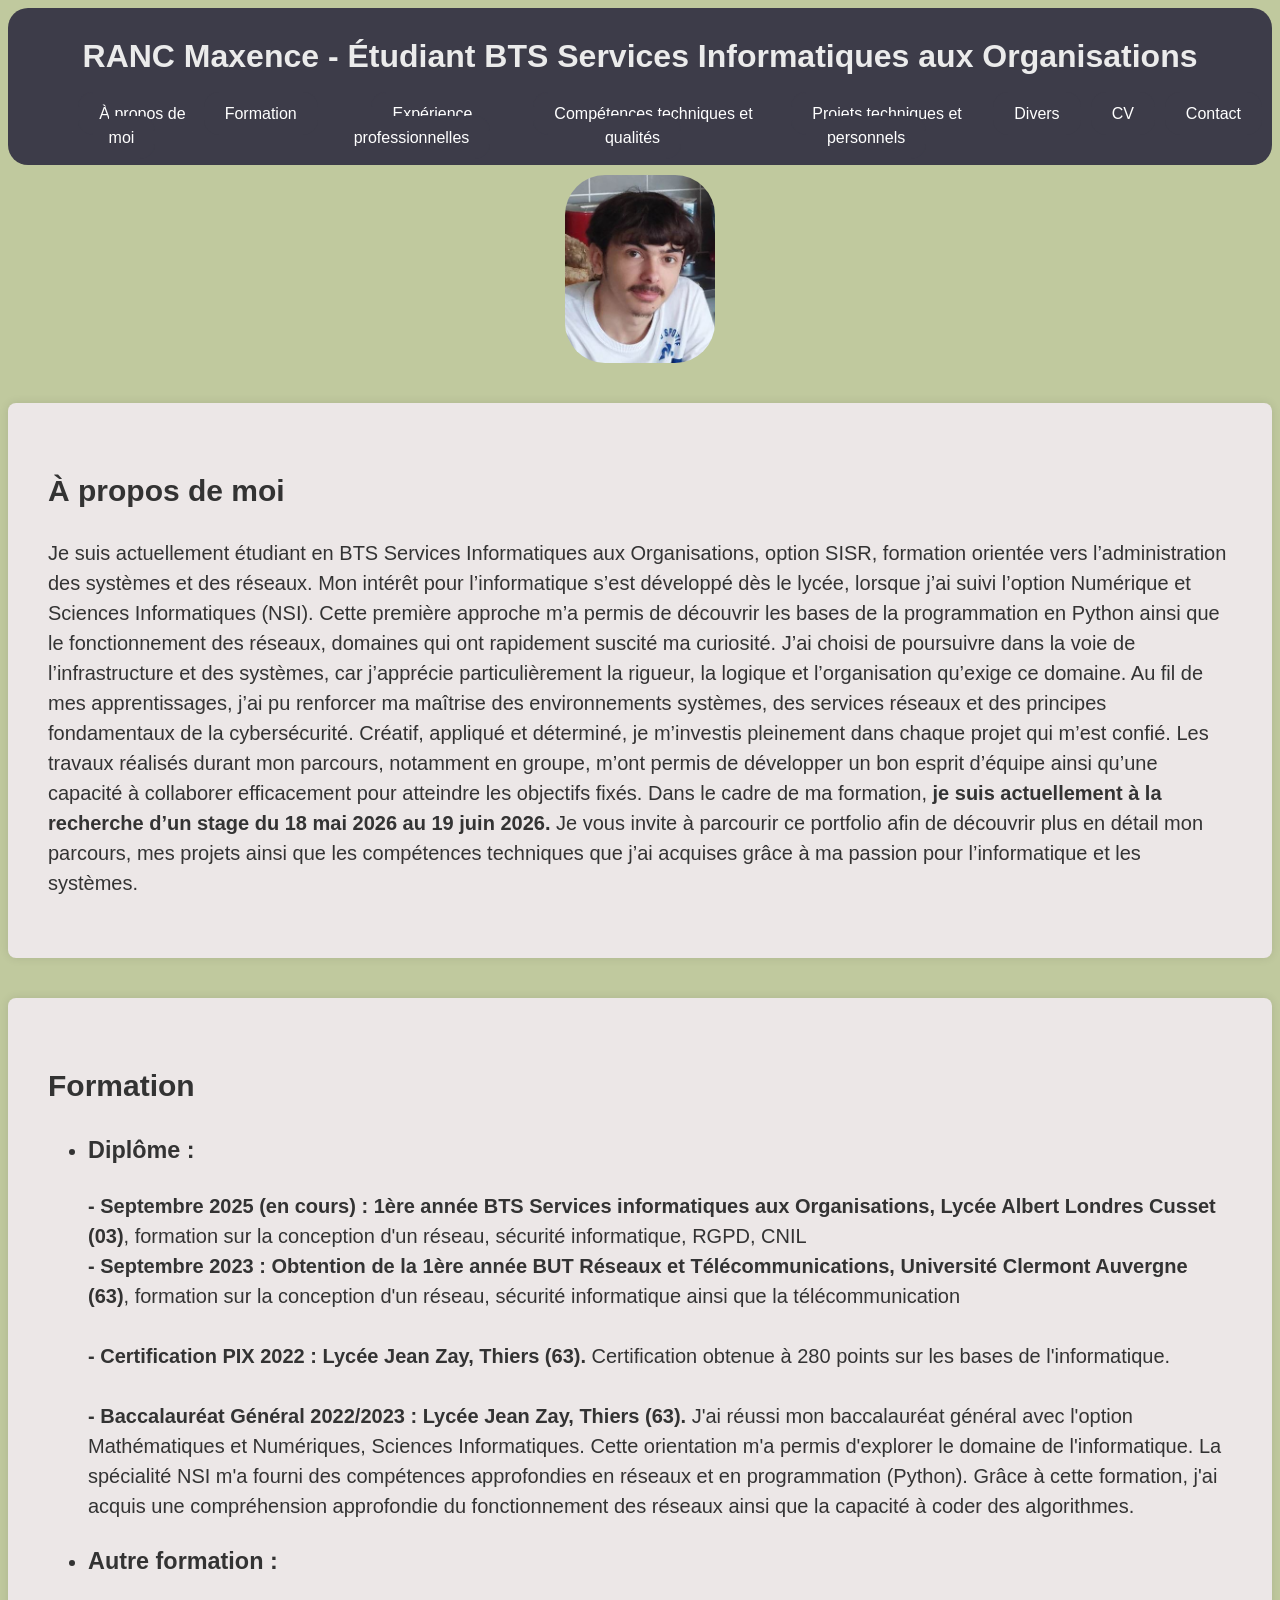
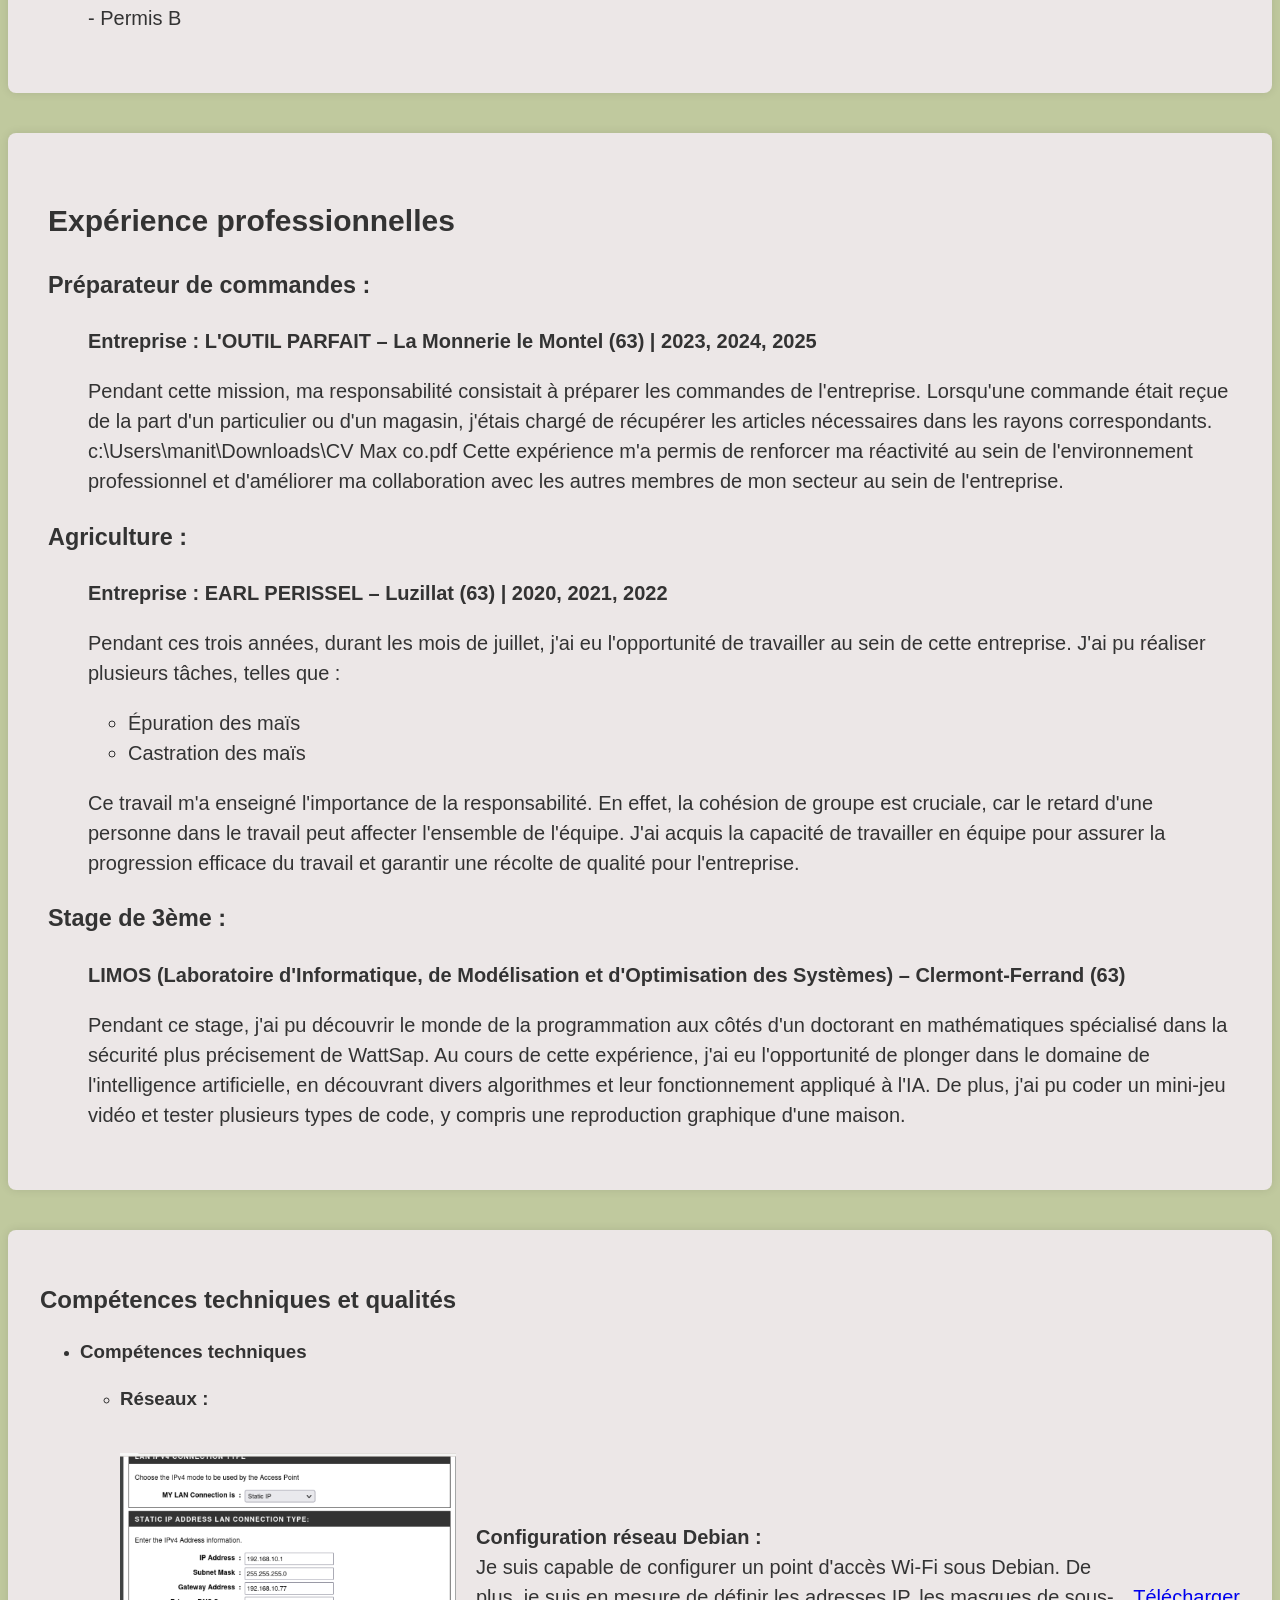
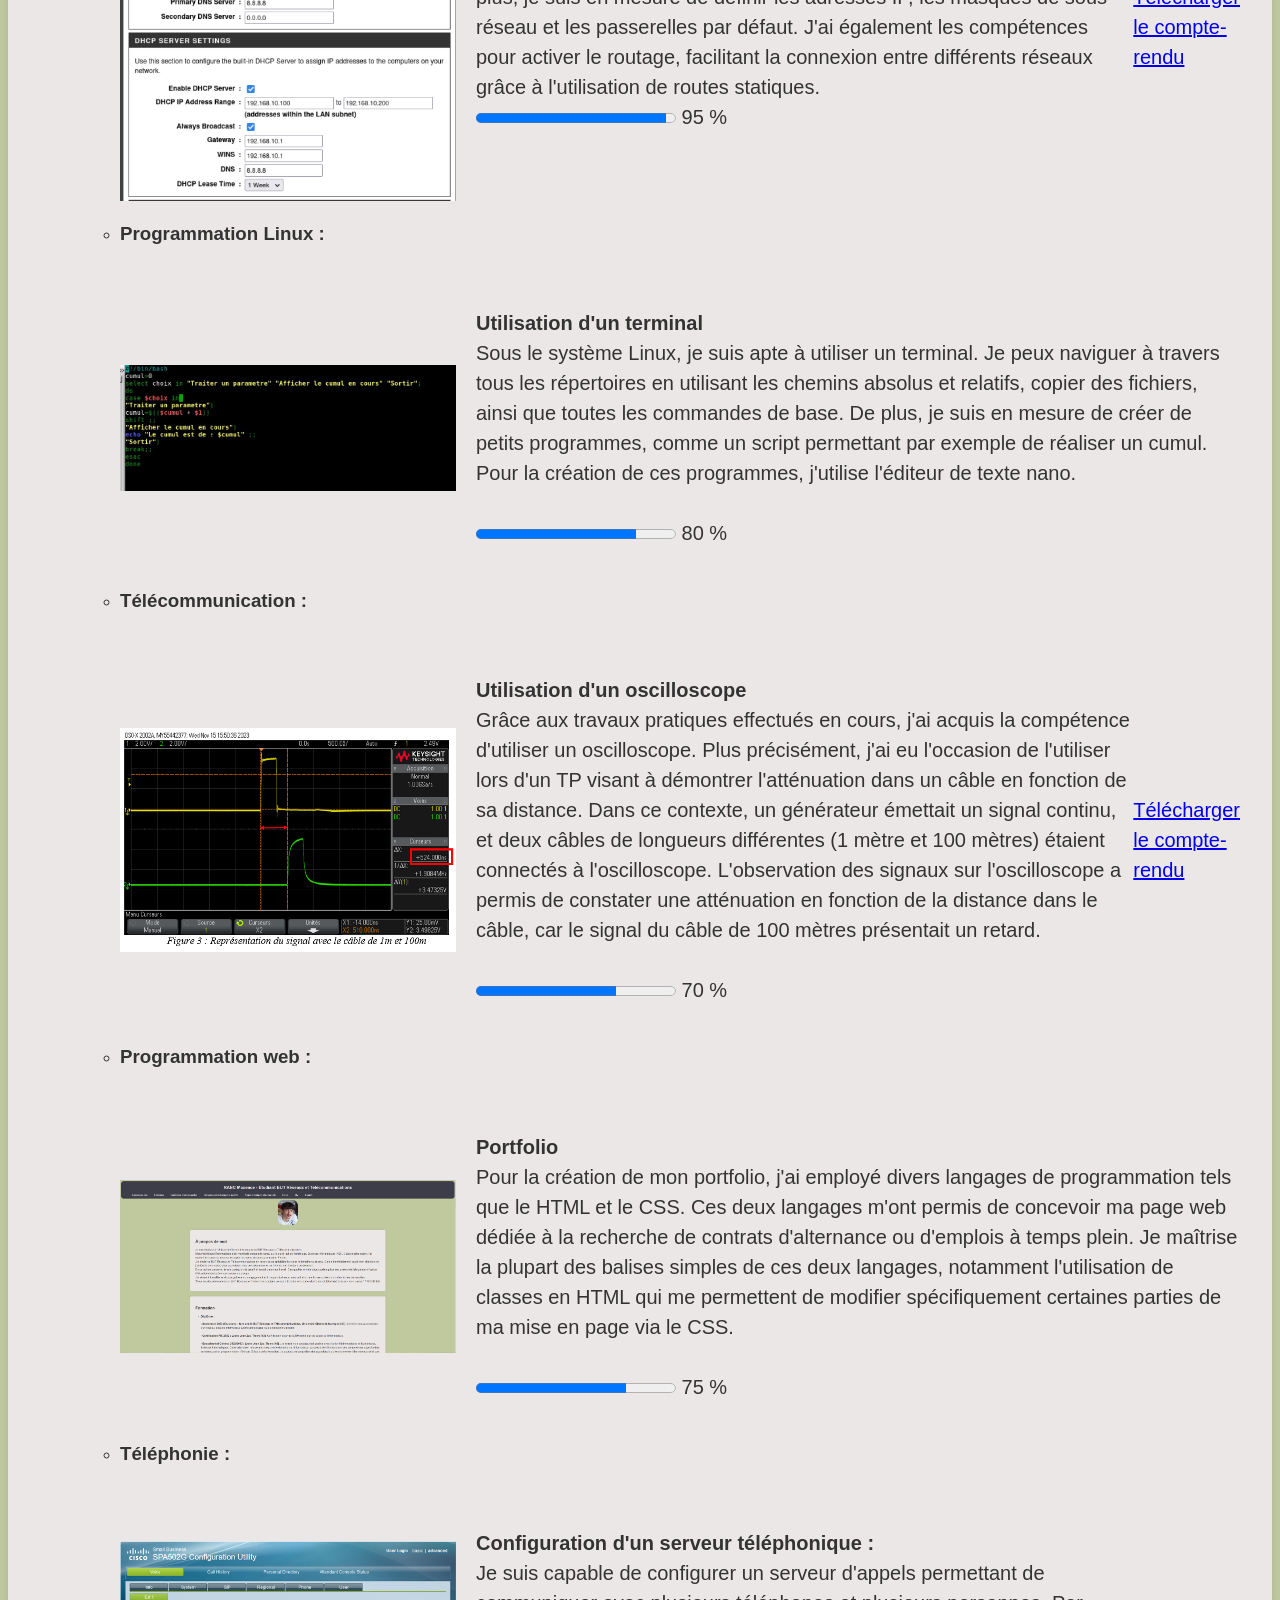
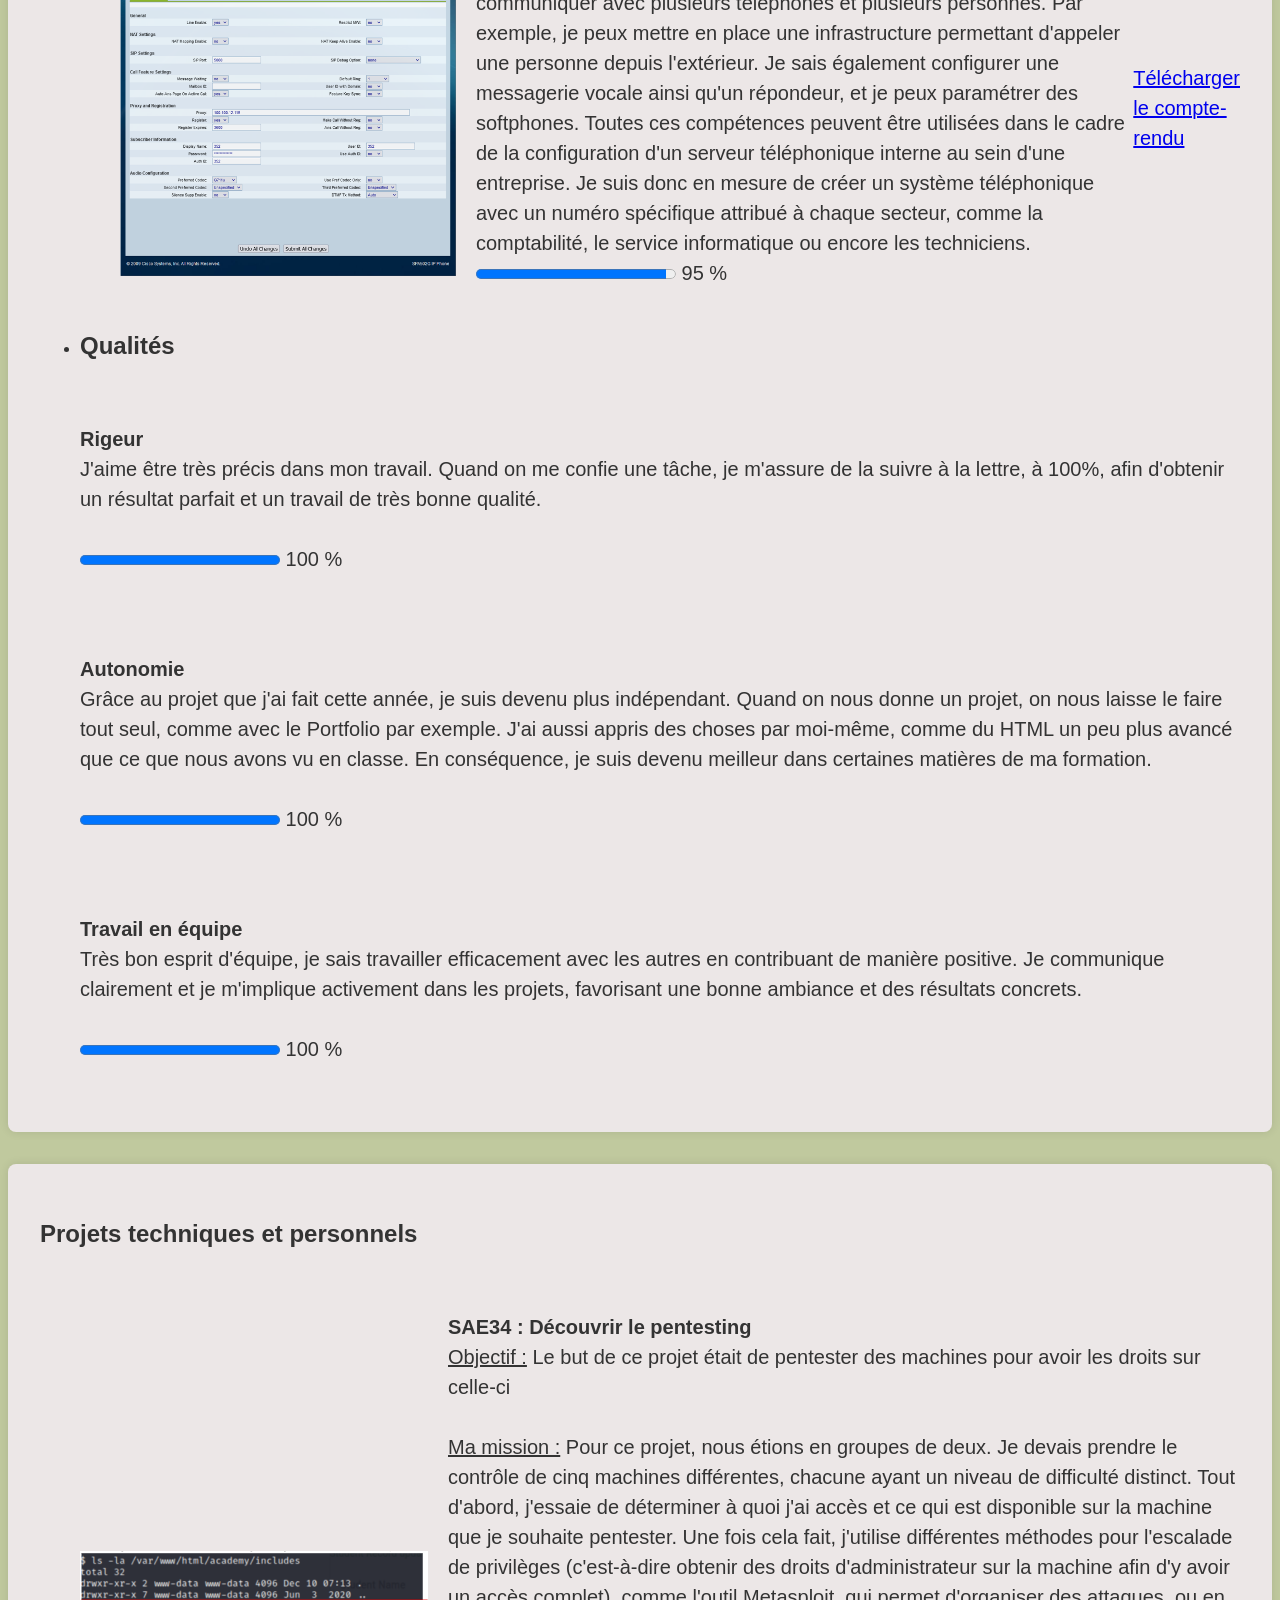
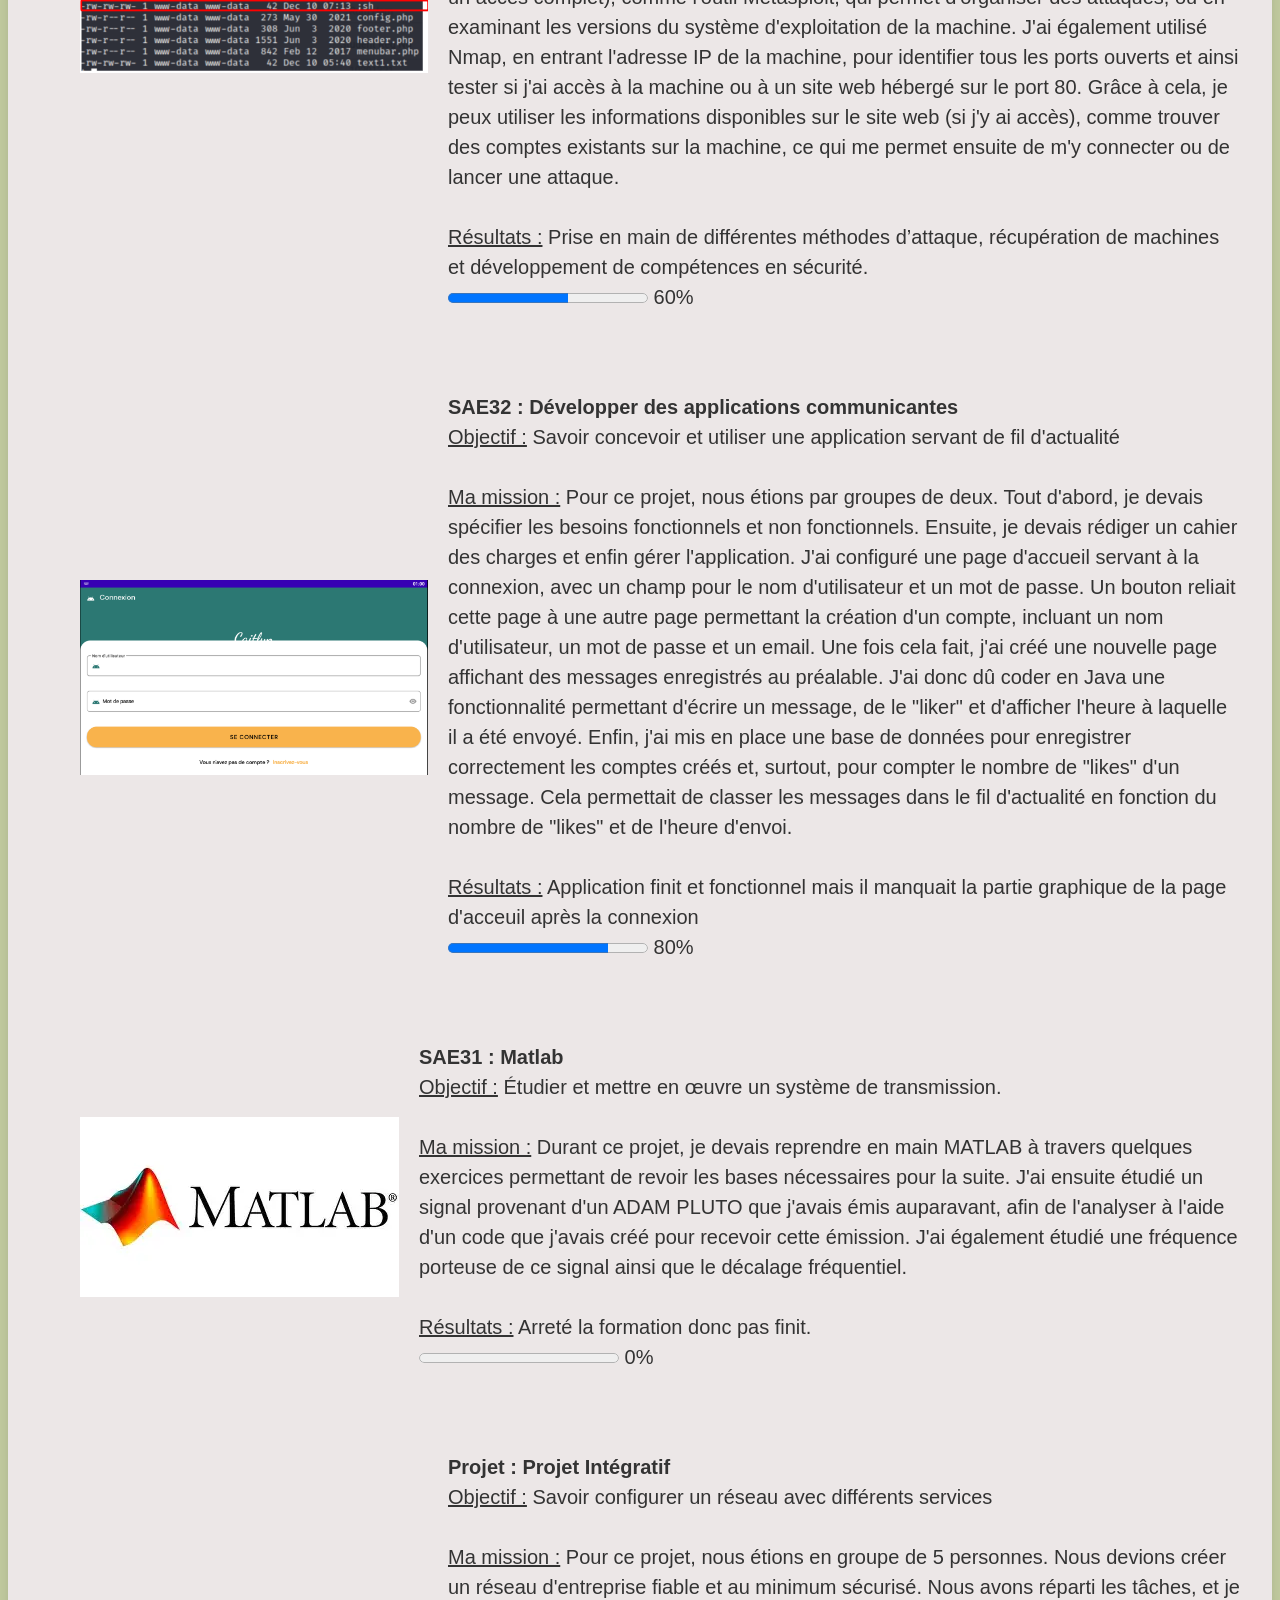
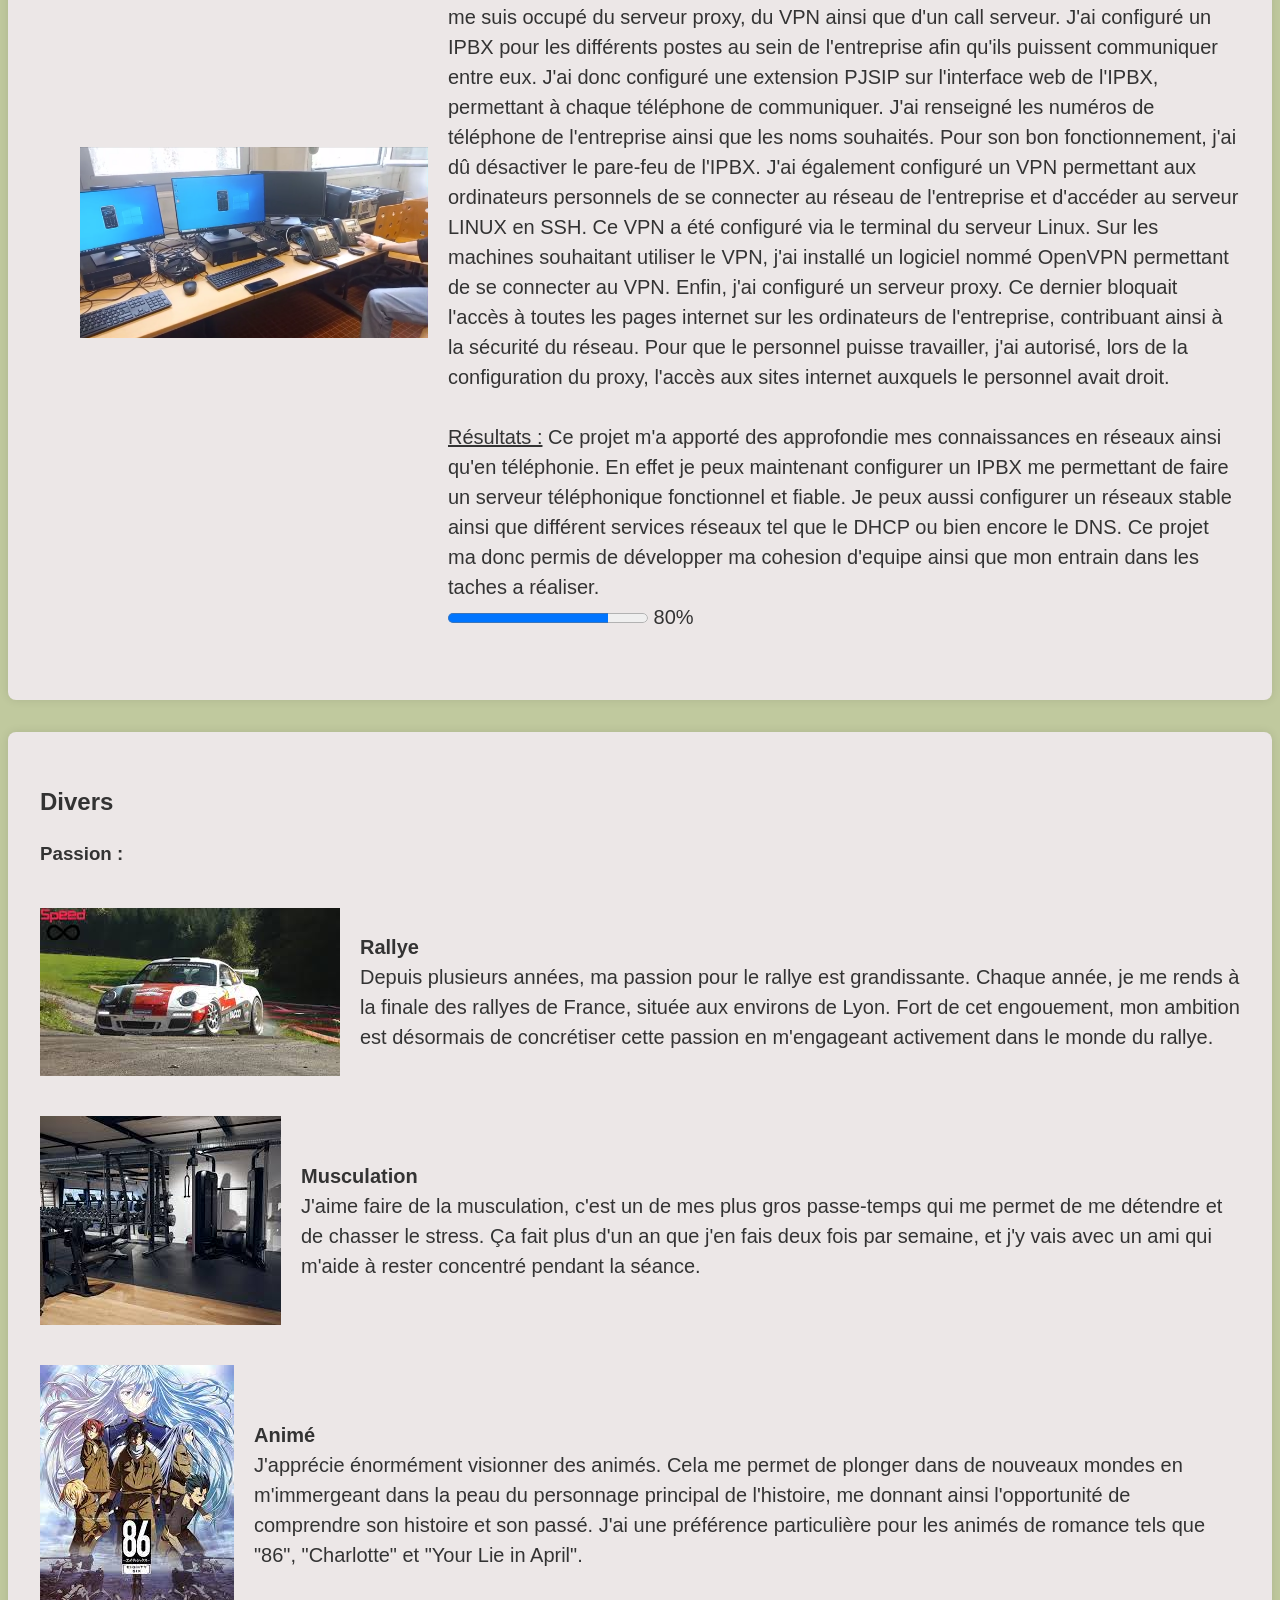
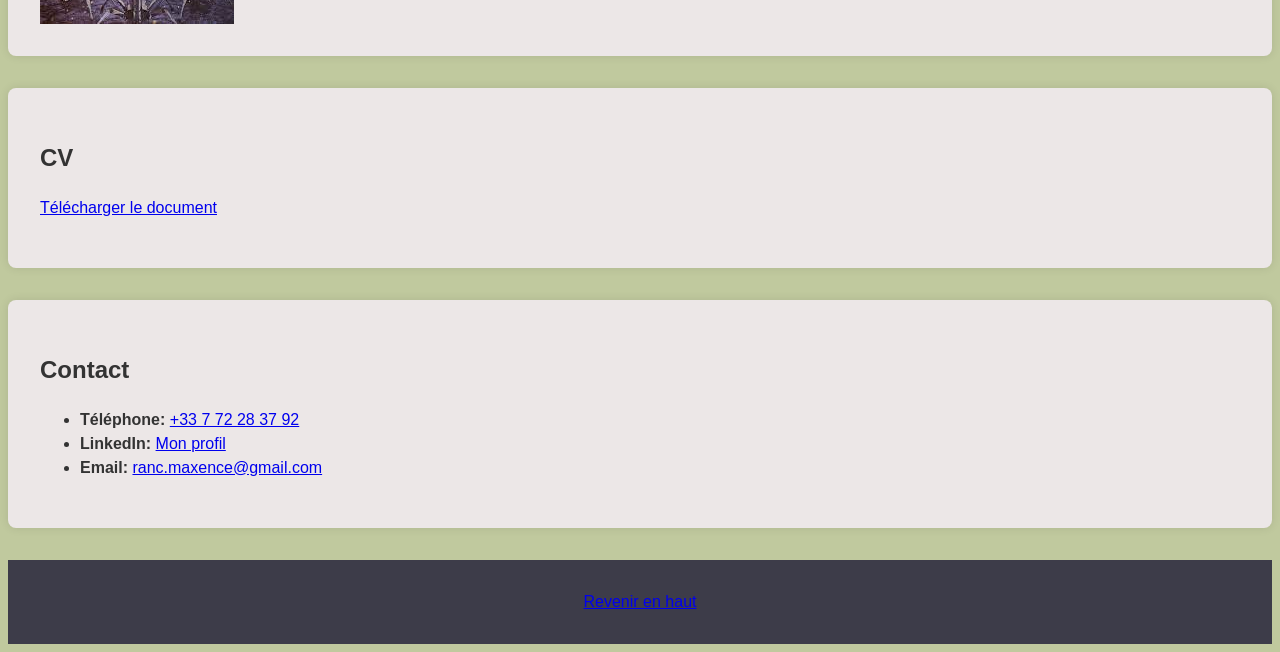
==== index.html @ 80616043 "Add files via upload" ====
<!DOCTYPE html>
<html lang="fr">
<head>
  <meta charset="UTF-8">
  <title>Mon portfolio</title>
  <link rel="stylesheet" href="style.css">
</head>
<body>
  <header>
    <h1>RANC Maxence - Étudiant BTS Services Informatiques aux Organisations</h1>
    <nav id="menu">
      <ul>
        &nbsp;&nbsp;&nbsp;&nbsp;&nbsp;&nbsp;&nbsp;&nbsp;&nbsp;&nbsp;&nbsp;&nbsp;&nbsp;&nbsp;
        <li><a href="#a-propos-de-moi">À propos de moi</a></li>
        <li><a href="#formation">Formation</a></li>
        <li><a href="#experience-professionnelles">Expérience professionnelles</a></li>
        <li><a href="#competence-technique-et-qualite">Compétences techniques et qualités</a></li>
        <li><a href="#projet-techniques-et-personnel">Projets techniques et personnels</a></li>
        <li><a href="#divers">Divers</a></li>
        <li><a href="#cv">CV</a></li>
        <li><a href="#contact">Contact</a></li>
      </ul>
    </nav>
  </header>
  <main>
    <img id="PhotoDeMoi" src="Photo.jpg" width=150px>
    <section id="a-propos-de-moi">
      <h2>À propos de moi</h2>
      <p>
        Je suis actuellement étudiant en BTS Services Informatiques aux Organisations, option SISR, formation orientée vers l’administration des systèmes et des réseaux.
Mon intérêt pour l’informatique s’est développé dès le lycée, lorsque j’ai suivi l’option Numérique et Sciences Informatiques (NSI). Cette première approche m’a permis de découvrir les bases de la programmation en Python ainsi que le fonctionnement des réseaux, domaines qui ont rapidement suscité ma curiosité.
J’ai choisi de poursuivre dans la voie de l’infrastructure et des systèmes, car j’apprécie particulièrement la rigueur, la logique et l’organisation qu’exige ce domaine. Au fil de mes apprentissages, j’ai pu renforcer ma maîtrise des environnements systèmes, des services réseaux et des principes fondamentaux de la cybersécurité.
Créatif, appliqué et déterminé, je m’investis pleinement dans chaque projet qui m’est confié. Les travaux réalisés durant mon parcours, notamment en groupe, m’ont permis de développer un bon esprit d’équipe ainsi qu’une capacité à collaborer efficacement pour atteindre les objectifs fixés.
Dans le cadre de ma formation, <b>je suis actuellement à la recherche d’un stage du 18 mai 2026 au 19 juin 2026.</b>
Je vous invite à parcourir ce portfolio afin de découvrir plus en détail mon parcours, mes projets ainsi que les compétences techniques que j’ai acquises grâce à ma passion pour l’informatique et les systèmes.
      </p>
    </section>
    
    <section id="formation">
      <h2>Formation</h2>
      <ul>
        <li>
          <h3><b>Diplôme :</b></h3>
          <p>
            <b>- Septembre 2025 (en cours) : 1ère année BTS Services informatiques aux Organisations, Lycée Albert Londres Cusset (03)</b>,
            formation sur la conception d'un réseau, sécurité informatique, RGPD, CNIL
            <br>
            <b>- Septembre 2023 : Obtention de la 1ère année BUT Réseaux et Télécommunications, Université Clermont Auvergne (63)</b>,
            formation sur la conception d'un réseau, sécurité informatique ainsi que la télécommunication<br>
            <br>
            <b>- Certification PIX 2022 : Lycée Jean Zay, Thiers (63).</b> 
            Certification obtenue à 280 points sur les bases de l'informatique.<br>
            <br>
            <b>- Baccalauréat Général 2022/2023 : Lycée Jean Zay, Thiers (63).</b> J'ai réussi mon baccalauréat général avec l'option Mathématiques et Numériques, Sciences Informatiques. Cette orientation m'a permis d'explorer le domaine de l'informatique. La spécialité NSI m'a fourni des compétences approfondies en réseaux et en programmation (Python). Grâce à cette formation, j'ai acquis une compréhension approfondie du fonctionnement des réseaux ainsi que la capacité à coder des algorithmes.
          </p>
        </li>
        <li>
          <h3>Autre formation :</h3>
          <p>- Permis B</p>
        </li>
      </ul>
    </section>






    <section id="experience-professionnelles">
      <h2>Expérience professionnelles</h2>
      <!----------------------------------------ICI-------------------------------->
      <div class="Usine">
        <h3>Préparateur de commandes :</h3>
          <ul><p>
            <b>Entreprise : L'OUTIL PARFAIT – La Monnerie le Montel (63) | 2023, 2024, 2025</b>
          </p>
          <p>
          Pendant cette mission, ma responsabilité consistait à préparer les commandes de l'entreprise. Lorsqu'une commande était reçue de la part d'un particulier ou d'un magasin, j'étais chargé de récupérer les articles nécessaires dans les rayons correspondants. c:\Users\manit\Downloads\CV Max co.pdf Cette expérience m'a permis de renforcer ma réactivité au sein de l'environnement professionnel et d'améliorer ma collaboration avec les autres membres de mon secteur au sein de l'entreprise.
          </p>
        </ul>
     </div>
      <!----------------------------------------ICI-------------------------------->

      <!----------------------------------------ICI-------------------------------->
      <div class="Usine">
        <h3>Agriculture : </h3>
          <ul><p>
            <b>Entreprise : EARL PERISSEL – Luzillat (63) | 2020, 2021, 2022</b>
          </p>
          <p>
            Pendant ces trois années, durant les mois de juillet, j'ai eu l'opportunité de travailler au sein de cette entreprise. J'ai pu réaliser plusieurs tâches, telles que :          </p>
          <ul>
            <li>
            Épuration des maïs   
            </li>
            <li>
            Castration des maïs 
            </li>
          </ul>
          <p>
            Ce travail m'a enseigné l'importance de la responsabilité. En effet, la cohésion de groupe est cruciale, car le retard d'une personne dans le travail peut affecter l'ensemble de l'équipe. J'ai acquis la capacité de travailler en équipe pour assurer la progression efficace du travail et garantir une récolte de qualité pour l'entreprise.          </p>
          </ul>
     </div>
      <!----------------------------------------ICI-------------------------------->

      <!----------------------------------------ICI-------------------------------->
      <div class="Usine">
        <h3>Stage de 3ème : </h3>
          <ul><p>
            <b>LIMOS (Laboratoire d'Informatique, de Modélisation et d'Optimisation des Systèmes) – Clermont-Ferrand (63)</b>
          </p>
          <p>

            Pendant ce stage, j'ai pu découvrir le monde de la programmation aux côtés d'un doctorant en mathématiques spécialisé dans la sécurité plus précisement de WattSap. Au cours de cette expérience, j'ai eu l'opportunité de plonger dans le domaine de l'intelligence artificielle, en découvrant divers algorithmes et leur fonctionnement appliqué à l'IA. De plus, j'ai pu coder un mini-jeu vidéo et tester plusieurs types de code, y compris une reproduction graphique d'une maison.          </p>
        </ul>
     </div>
      <!----------------------------------------ICI-------------------------------->

    </section>
    <section id="competence-technique-et-qualite">
      <h2>Compétences techniques et qualités</h2>
      <ul>
        <li>
          <h3>Compétences techniques</h3>
          <ul>
            <!----------------------------------------ICI-------------------------------->
            <li><h3><B>Réseaux :</B></h3></li>
            <div class="Debian">
              <img class="image3" src="Debian.png" alt="Description de l'image">
              <p><b>Configuration réseau Debian :</b><br>

                Je suis capable de configurer un point d'accès Wi-Fi sous Debian. De plus, je suis en mesure de définir les adresses IP, les masques de sous-réseau et les passerelles par défaut. J'ai également les compétences pour activer le routage, facilitant la connexion entre différents réseaux grâce à l'utilisation de routes statiques.                <br>                
              <progress value="95" max="100"></progress> 95 %</p>
              <p><a href="TP n°8.pdf" target="Mon_CV.pdf"> Télécharger le compte-rendu </a></p>
              </p>
            </div>
            <!----------------------------------------ICI-------------------------------->
            
            <!----------------------------------------ICI-------------------------------->
            <li><h3><B>Programmation Linux :</B></h3></li>
            <div class="Linux">
              <img class="image3" src="Cumul.jpg" alt="Description de l'image">
              <p><b>Utilisation d'un terminal</b><br>
                Sous le système Linux, je suis apte à utiliser un terminal. Je peux naviguer à travers tous les répertoires en utilisant les chemins absolus et relatifs, copier des fichiers, ainsi que toutes les commandes de base. De plus, je suis en mesure de créer de petits programmes, comme un script permettant par exemple de réaliser un cumul. Pour la création de ces programmes, j'utilise l'éditeur de texte nano.                <br>
                <br>                
              <progress value="80" max="100"></progress> 80 %</p>
              </p>
            </div>
            <!----------------------------------------ICI-------------------------------->

            <!----------------------------------------ICI-------------------------------->
            <li><h3><B>Télécommunication :</B></h3></li>
            <div class="Télé">
              <img class="image3" src="Atténua.png" alt="Description de l'image">
              <p><b>Utilisation d'un oscilloscope</b><br>
                Grâce aux travaux pratiques effectués en cours, j'ai acquis la compétence d'utiliser un oscilloscope. Plus précisément, j'ai eu l'occasion de l'utiliser lors d'un TP visant à démontrer l'atténuation dans un câble en fonction de sa distance. Dans ce contexte, un générateur émettait un signal continu, et deux câbles de longueurs différentes (1 mètre et 100 mètres) étaient connectés à l'oscilloscope. L'observation des signaux sur l'oscilloscope a permis de constater une atténuation en fonction de la distance dans le câble, car le signal du câble de 100 mètres présentait un retard.
                <br>
                <br>                
              <progress value="70" max="100"></progress> 70 %</p>
              <p><a href="TP_Telecom.pdf" target="Mon_CV.pdf"> Télécharger le compte-rendu </a></p>
              </p>
            </div>
            <!----------------------------------------ICI-------------------------------->

            <!----------------------------------------ICI-------------------------------->
            <li><h3><B>Programmation web :</B></h3></li>
            <div class="Web">
              <img class="image3" src="PortFolio.png" alt="Description de l'image">
              <p><b>Portfolio</b><br>
                Pour la création de mon portfolio, j'ai employé divers langages de programmation tels que le HTML et le CSS. Ces deux langages m'ont permis de concevoir ma page web dédiée à la recherche de contrats d'alternance ou d'emplois à temps plein. Je maîtrise la plupart des balises simples de ces deux langages, notamment l'utilisation de classes en HTML qui me permettent de modifier spécifiquement certaines parties de ma mise en page via le CSS.                <br>
                <br>                
              <progress value="75" max="100"></progress> 75 %</p>
              </p>
            </div>
            <!----------------------------------------ICI-------------------------------->

            <!----------------------------------------ICI-------------------------------->
            <li><h3><B>Téléphonie :</B></h3></li>
            <div class="télé">
              <img class="image3" src="Téléphonie.png" alt="Description de l'image">
              <p><b>Configuration d'un serveur téléphonique :</b><br>

                Je suis capable de configurer un serveur d'appels permettant de communiquer avec plusieurs téléphones et plusieurs personnes. Par exemple, je peux mettre en place une infrastructure permettant d'appeler une personne depuis l'extérieur.

Je sais également configurer une messagerie vocale ainsi qu'un répondeur, et je peux paramétrer des softphones. Toutes ces compétences peuvent être utilisées dans le cadre de la configuration d'un serveur téléphonique interne au sein d'une entreprise.

Je suis donc en mesure de créer un système téléphonique avec un numéro spécifique attribué à chaque secteur, comme la comptabilité, le service informatique ou encore les techniciens.<br>                
              <progress value="95" max="100"></progress> 95 %</p>
              <p><a href="TP_Telephonie.pdf" target="Mon_CV.pdf"> Télécharger le compte-rendu </a></p>

              </p>
            </div>
            <!----------------------------------------ICI-------------------------------->

          </ul>
        </li>
        <li>
          <h2>Qualités</h2>

          <!----------------------------------------ICI-------------------------------->
          <div class="Qual1">
            <p><b>Rigeur</b><br>
              J'aime être très précis dans mon travail. Quand on me confie une tâche, je m'assure de la suivre à la lettre, à 100%, afin d'obtenir un résultat parfait et un travail de très bonne qualité.
              <br>
              <br>                
            <progress value="100" max="100"></progress> 100 %</p>
            </p>
          </div>
          <!----------------------------------------ICI-------------------------------->

          <!----------------------------------------ICI-------------------------------->
          <div class="Qual1">
            <p><b>Autonomie</b><br>
              Grâce au projet que j'ai fait cette année, je suis devenu plus indépendant. Quand on nous donne un projet, on nous laisse le faire tout seul, comme avec le Portfolio par exemple. J'ai aussi appris des choses par moi-même, comme du HTML un peu plus avancé que ce que nous avons vu en classe. En conséquence, je suis devenu meilleur dans certaines matières de ma formation.
              <br>
              <br>                
            <progress value="100" max="100"></progress> 100 %</p>
            </p>
          </div>
          <!----------------------------------------ICI-------------------------------->

          <!----------------------------------------ICI-------------------------------->
          <div class="Qual1">
            <p><b>Travail en équipe</b><br>
              Très bon esprit d'équipe, je sais travailler efficacement avec les autres en contribuant de manière positive. Je communique clairement et je m'implique activement dans les projets, favorisant une bonne ambiance et des résultats concrets.
              <br>
              <br>                
            <progress value="100" max="100"></progress> 100 %</p>
            </p>
          </div>
          <!----------------------------------------ICI-------------------------------->


        </li>
      </ul>
    </section>
    <section id="projet-techniques-et-personnel">
      <h2>Projets techniques et personnels</h2>
      <ul>
        <!----------------------------------------ICI-------------------------------->
        <div class="NSI1">
          <img class="Cube" src="Cube.png" alt="Description de l'image">
          <p><b>SAE34 : Découvrir le pentesting</b><br>
            <u>Objectif :</u> Le but de ce projet était de pentester des machines pour avoir les droits sur celle-ci<br>
            <br>
            <u>Ma mission :</u> Pour ce projet, nous étions en groupes de deux. Je devais prendre le contrôle de cinq machines différentes, chacune ayant un niveau de difficulté distinct. Tout d'abord, j'essaie de déterminer à quoi j'ai accès et ce qui est disponible sur la machine que je souhaite pentester. Une fois cela fait, j'utilise différentes méthodes pour l'escalade de privilèges (c'est-à-dire obtenir des droits d'administrateur sur la machine afin d'y avoir un accès complet), comme l'outil Metasploit, qui permet d'organiser des attaques, ou en examinant les versions du système d'exploitation de la machine. J'ai également utilisé Nmap, en entrant l'adresse IP de la machine, pour identifier tous les ports ouverts et ainsi tester si j'ai accès à la machine ou à un site web hébergé sur le port 80. Grâce à cela, je peux utiliser les informations disponibles sur le site web (si j'y ai accès), comme trouver des comptes existants sur la machine, ce qui me permet ensuite de m'y connecter ou de lancer une attaque.
            <br>
            <br>
            <u>Résultats :</u> Prise en main de différentes méthodes d’attaque, récupération de machines et développement de compétences en sécurité.<br><progress value="60" max="100"></progress> 60%</p>
          <br>
        </div>
        <!----------------------------------------ICI-------------------------------->

        <!----------------------------------------ICI-------------------------------->


        <!----------------------------------------ICI-------------------------------->
        <div class="Rep">
          <img class="Cube" src="Linux2.png" alt="Description de l'image">
          <p><b>SAE32 : Développer des applications communicantes</b><br>
            <u>Objectif :</u> Savoir concevoir et utiliser une application servant de fil d'actualité<br>
            <br>
            <u>Ma mission :</u> Pour ce projet, nous étions par groupes de deux. Tout d'abord, je devais spécifier les besoins fonctionnels et non fonctionnels. Ensuite, je devais rédiger un cahier des charges et enfin gérer l'application.

            J'ai configuré une page d'accueil servant à la connexion, avec un champ pour le nom d'utilisateur et un mot de passe. Un bouton reliait cette page à une autre page permettant la création d'un compte, incluant un nom d'utilisateur, un mot de passe et un email.
            
            Une fois cela fait, j'ai créé une nouvelle page affichant des messages enregistrés au préalable. J'ai donc dû coder en Java une fonctionnalité permettant d'écrire un message, de le "liker" et d'afficher l'heure à laquelle il a été envoyé.
            
            Enfin, j'ai mis en place une base de données pour enregistrer correctement les comptes créés et, surtout, pour compter le nombre de "likes" d'un message. Cela permettait de classer les messages dans le fil d'actualité en fonction du nombre de "likes" et de l'heure d'envoi.
            
             <br>
            <br>
            <u>Résultats :</u> 
            Application finit et fonctionnel mais il manquait la partie graphique de la page d'acceuil après la connexion<br><progress value="80" max="100"></progress> 80%</p>
        </div>
        <!----------------------------------------ICI-------------------------------->
        <!----------------------------------------ICI-------------------------------->
        <div class="Rep">
          <img class="Cube" src="Matlab.webp" alt="Description de l'image">
          <p><b>SAE31 : Matlab</b><br>
            <u>Objectif :</u> Étudier et mettre en œuvre un système de transmission.<br>
            <br>
            <u>Ma mission :</u> Durant ce projet, je devais reprendre en main MATLAB à travers quelques exercices permettant de revoir les bases nécessaires pour la suite. J'ai ensuite étudié un signal provenant d'un ADAM PLUTO que j'avais émis auparavant, afin de l'analyser à l'aide d'un code que j'avais créé pour recevoir cette émission.

            J'ai également étudié une fréquence porteuse de ce signal ainsi que le décalage fréquentiel.<br>
            <br>
            <u>Résultats :</u> 
            Arreté la formation donc pas finit.<br>
            <progress value="0" max="100"></progress> 0%</p>
            <!--<p><a href="TP2 (1).pdf" target="Mon_CV.pdf"> Télécharger le compte-rendu </a></p>-->
          </div>
        <!----------------------------------------ICI-------------------------------->
        <!----------------------------------------ICI-------------------------------->
        <div class="Rep">
          <img class="Cube" src="ProjetInte.png" alt="Description de l'image">
          <p><b>Projet : Projet Intégratif</b><br>
            <u>Objectif :</u> Savoir configurer un réseau avec différents services<br>
            <br>
            <u>Ma mission :</u> Pour ce projet, nous étions en groupe de 5 personnes. Nous devions créer un réseau d'entreprise fiable et au minimum sécurisé. Nous avons réparti les tâches, et je me suis occupé du serveur proxy, du VPN ainsi que d'un call serveur. J'ai configuré un IPBX pour les différents postes au sein de l'entreprise afin qu'ils puissent communiquer entre eux. J'ai donc configuré une extension PJSIP sur l'interface web de l'IPBX, permettant à chaque téléphone de communiquer. J'ai renseigné les numéros de téléphone de l'entreprise ainsi que les noms souhaités. Pour son bon fonctionnement, j'ai dû désactiver le pare-feu de l'IPBX.

            J'ai également configuré un VPN permettant aux ordinateurs personnels de se connecter au réseau de l'entreprise et d'accéder au serveur LINUX en SSH. Ce VPN a été configuré via le terminal du serveur Linux. Sur les machines souhaitant utiliser le VPN, j'ai installé un logiciel nommé OpenVPN permettant de se connecter au VPN. Enfin, j'ai configuré un serveur proxy. Ce dernier bloquait l'accès à toutes les pages internet sur les ordinateurs de l'entreprise, contribuant ainsi à la sécurité du réseau. Pour que le personnel puisse travailler, j'ai autorisé, lors de la configuration du proxy, l'accès aux sites internet auxquels le personnel avait droit.<br>
            <br>
            <u>Résultats :</u> 
            Ce projet m'a apporté des approfondie mes connaissances en réseaux ainsi qu'en téléphonie. En effet je peux maintenant configurer un IPBX me permettant de faire un serveur téléphonique fonctionnel et fiable. Je peux aussi configurer un réseaux stable ainsi que différent services réseaux tel que le DHCP ou bien encore le DNS. Ce projet ma donc permis de développer ma cohesion d'equipe ainsi que mon entrain dans les taches a réaliser. <br><progress value="80" max="100"></progress> 80%</p>
            
          </div>
        <!----------------------------------------ICI-------------------------------->
       
      </ul>
    </section>
    <section id="divers">
      <h2>Divers</h2>

      <!----------------------------------------ICI-------------------------------->
      <h3><B>Passion :</B></h3>
      <div class="Rallye">
        <img class="image3" src="Rallye.jpg" alt="Description de l'image">
        <p><b>Rallye</b><br>
          Depuis plusieurs années, ma passion pour le rallye est grandissante. Chaque année, je me rends à la finale des rallyes de France, située aux environs de Lyon. Fort de cet engouement, mon ambition est désormais de concrétiser cette passion en m'engageant activement dans le monde du rallye.
        </p>
      </div>
      <!----------------------------------------ICI-------------------------------->
      
      <!----------------------------------------ICI-------------------------------->
      <div class="Muscu">
        <img class="image3" src="MuscuSalle.jpg" alt="Description de l'image">
        <p><b>Musculation</b><br>
          J'aime faire de la musculation, c'est un de mes plus gros passe-temps qui me permet de me détendre et de chasser le stress. Ça fait plus d'un an que j'en fais deux fois par semaine, et j'y vais avec un ami qui m'aide à rester concentré pendant la séance.
        </p>
      </div>
      <!----------------------------------------ICI-------------------------------->

      <!----------------------------------------ICI-------------------------------->
      <div class="Manga">
        <img class="image3" src="Anime.jpg" alt="Description de l'image">
        <p><b>Animé</b><br>
          J'apprécie énormément visionner des animés. Cela me permet de plonger dans de nouveaux mondes en m'immergeant dans la peau du personnage principal de l'histoire, me donnant ainsi l'opportunité de comprendre son histoire et son passé. J'ai une préférence particulière pour les animés de romance tels que "86", "Charlotte" et "Your Lie in April".        </p>
      </div>
      <!----------------------------------------ICI-------------------------------->
      
    </section>
    <section id="cv">
      <h2>CV</h2>
      <p><a href="CV.Maxence_RANC.pdf" target="Mon_CV.pdf"> Télécharger le document </a></p>
    </section>
    <section id="contact">
      <h2>Contact</h2>
      <ul>
        <li>
          <strong>Téléphone:</strong> <a href="tel:+33617967249">+33 7 72 28 37 92</a>
        </li>
        <li>
          <strong>LinkedIn:</strong> <a href="https://www.linkedin.com/in/maxence-ranc-b832492aa/">Mon profil</a>
        </li>
        <li>
          <strong>Email:</strong> <a href="mailto:ranc.maxence@gmail.com">ranc.maxence@gmail.com</a>
        </li>
      </ul>
    </section>
  </main>
  <footer>
    <nav id="Revenir">
      <a href="#hautDePage">Revenir en haut</a>
    </nav>
  </footer>
</body>
---- style.css ----
body {
  font-family: sans-serif;
  font-size: 16px;
  line-height: 1.5;
  color: #333;
  background-color: rgb(192, 201, 158)
}

header {
  background-color: rgb(61, 60, 73);
  padding-top: 3px;
  padding-bottom: 15px;
  text-align: center;
  color: rgb(235, 235, 235);
  border-radius: 20px;
  position: sticky;
  top: 0;
  z-index: 10;
}

#PhotoDeMoi {
  margin-top: 10px;
  margin-left: auto;
  margin-right: auto;
  display: block;
  border-radius: 40px;
}




/* Style de base pour la liste */
#menu ul {
  margin-top: 20px;
  list-style: none;
  padding: 0;
  margin: 0;
  display: flex;
}


/* Style du conteneur du menu */
#menu {
  position: sticky;
  margin-right: auto;
  margin-top: 1px;
  margin-left: auto;
  width: 100%; /* Largeur totale */
}

/* Style de la liste */
#menu ul {
  list-style: none;
  padding: 0;
  margin: 0;
  display: flex;
}

/* Style des onglets */
#menu ul li {
  margin-right: 10px; /* Espace entre les onglets */
}

/* Style des liens */
#menu ul li a {
  background-color: rgb(61, 60, 73);
  text-decoration: none;
  color: white; /* Couleur du texte */
  padding: 12px 20px; /* Espace intérieur plus grand */
  border: 1px solid rgb(61, 60, 73); /* Bordure */
  border-radius: 15px; /* Coins arrondis */
  transition: all 0.3s ease; /* Animation de transition */
}

/* Style au survol */
#menu ul li a:hover {
  background-color: #848484; /* Couleur de fond au survol */
}

/* Style pour l'onglet actif */
#menu ul li a.active {
  background-color: #494949; /* Couleur de fond de l'onglet actif */
  color: #000000; /* Couleur du texte de l'onglet actif */
}

section {
  max-width: 1400px;
  margin: 2em auto;
  padding: 2em;
  border-radius: 8px;
  box-shadow: 0 0 10px rgba(0, 0, 0, 0.1);
}





/** Style pour le Rep */
.Rep {
  margin-top: 40px;
  display: flex; /* Utilisation de flexbox pour le placement des éléments */
  align-items: center; /* Alignement vertical au début de la hauteur de l'image */
  text-align: left;
}
.Rep p {
  font-size: 20px;
}
.Rep img {
  max-width: 30%; /* Assure que l'image ne dépasse pas la largeur du conteneur */
  margin-right: 20px; /* Marge à droite pour séparer l'image du texte */
}
.Rep {
  display: flex; /* Utilisation de flexbox pour le placement des éléments */
  align-items: center; /* Alignement vertical au début de la hauteur de l'image */
}


/** Style pour le NSI1 */
.NSI1 {
margin-top: 40px;
display: flex; /* Utilisation de flexbox pour le placement des éléments */
align-items: center; /* Alignement vertical au début de la hauteur de l'image */
text-align: left;
}
.NSI1 p {
font-size: 20px;
}
.NSI1 img {
max-width: 30%; /* Assure que l'image ne dépasse pas la largeur du conteneur */
margin-right: 20px; /* Marge à droite pour séparer l'image du texte */
}
.NSI1 {
display: flex; /* Utilisation de flexbox pour le placement des éléments */
align-items: center; /* Alignement vertical au début de la hauteur de l'image */
}

/** Style pour le télé */
.télé {
  margin-top: 40px;
  display: flex; /* Utilisation de flexbox pour le placement des éléments */
  align-items: center; /* Alignement vertical au début de la hauteur de l'image */
  text-align: left;
  }
.télé p {
  font-size: 20px;
  }
.télé img {
  max-width: 30%; /* Assure que l'image ne dépasse pas la largeur du conteneur */
  margin-right: 20px; /* Marge à droite pour séparer l'image du texte */
  }
.télé {
  display: flex; /* Utilisation de flexbox pour le placement des éléments */
  align-items: center; /* Alignement vertical au début de la hauteur de l'image */
  }




/** Style pour le Debian */
.Debian {
  margin-top: 40px;
  display: flex; /* Utilisation de flexbox pour le placement des éléments */
  align-items: center; /* Alignement vertical au début de la hauteur de l'image */
  text-align: left;
}
.Debian p {
  font-size: 20px;
}
.Debian img {
  max-width: 30%; /* Assure que l'image ne dépasse pas la largeur du conteneur */
  margin-right: 20px; /* Marge à droite pour séparer l'image du texte */
}
.Debian {
  display: flex; /* Utilisation de flexbox pour le placement des éléments */
  align-items: center; /* Alignement vertical au début de la hauteur de l'image */
}



/** Style pour le Linux */
.Linux {
  margin-top: 40px;
  display: flex; /* Utilisation de flexbox pour le placement des éléments */
  align-items: center; /* Alignement vertical au début de la hauteur de l'image */
  text-align: left;
}
.Linux p {
  font-size: 20px;
}
.Linux img {
  max-width: 30%; /* Assure que l'image ne dépasse pas la largeur du conteneur */
  margin-right: 20px; /* Marge à droite pour séparer l'image du texte */
}
.Linux {
  display: flex; /* Utilisation de flexbox pour le placement des éléments */
  align-items: center; /* Alignement vertical au début de la hauteur de l'image */
}


/** Style pour le Télé */
.Télé {
  margin-top: 40px;
  display: flex; /* Utilisation de flexbox pour le placement des éléments */
  align-items: center; /* Alignement vertical au début de la hauteur de l'image */
  text-align: left;
}
.Télé p {
  font-size: 20px;
}
.Télé img {
  max-width: 30%; /* Assure que l'image ne dépasse pas la largeur du conteneur */
  margin-right: 20px; /* Marge à droite pour séparer l'image du texte */
}
.Télé {
  display: flex; /* Utilisation de flexbox pour le placement des éléments */
  align-items: center; /* Alignement vertical au début de la hauteur de l'image */
}



/** Style pour le Web */
.Web {
  margin-top: 40px;
  display: flex; /* Utilisation de flexbox pour le placement des éléments */
  align-items: center; /* Alignement vertical au début de la hauteur de l'image */
  text-align: left;
}
.Web p {
  font-size: 20px;
}
.Web img {
  max-width: 30%; /* Assure que l'image ne dépasse pas la largeur du conteneur */
  margin-right: 20px; /* Marge à droite pour séparer l'image du texte */
}
.Web {
  display: flex; /* Utilisation de flexbox pour le placement des éléments */
  align-items: center; /* Alignement vertical au début de la hauteur de l'image */
}



/** Style pour le Qual1 */
.Qual1 {
  margin-top: 40px;
  display: flex; /* Utilisation de flexbox pour le placement des éléments */
  align-items: center; /* Alignement vertical au début de la hauteur de l'image */
  text-align: left;
}
.Qual1 p {
  font-size: 20px;
}
.Qual1 img {
  max-width: 30%; /* Assure que l'image ne dépasse pas la largeur du conteneur */
  margin-right: 20px; /* Marge à droite pour séparer l'image du texte */
}
.Qual1 {
  display: flex; /* Utilisation de flexbox pour le placement des éléments */
  align-items: center; /* Alignement vertical au début de la hauteur de l'image */
}




/** Style pour le Rallye */
.Rallye {
  margin-top: 40px;
  display: flex; /* Utilisation de flexbox pour le placement des éléments */
  align-items: center; /* Alignement vertical au début de la hauteur de l'image */
  text-align: left;
}
.Rallye p {
  font-size: 20px;
}
.Rallye img {
  max-width: 30%; /* Assure que l'image ne dépasse pas la largeur du conteneur */
  margin-right: 20px; /* Marge à droite pour séparer l'image du texte */
}
.Rallye {
  display: flex; /* Utilisation de flexbox pour le placement des éléments */
  align-items: center; /* Alignement vertical au début de la hauteur de l'image */
}


/** Style pour le Muscu */
.Muscu {
  margin-top: 40px;
  display: flex; /* Utilisation de flexbox pour le placement des éléments */
  align-items: center; /* Alignement vertical au début de la hauteur de l'image */
  text-align: left;
}
.Muscu p {
  font-size: 20px;
}
.Muscu img {
  max-width: 30%; /* Assure que l'image ne dépasse pas la largeur du conteneur */
  margin-right: 20px; /* Marge à droite pour séparer l'image du texte */
}
.Muscu {
  display: flex; /* Utilisation de flexbox pour le placement des éléments */
  align-items: center; /* Alignement vertical au début de la hauteur de l'image */
}

/** Style pour le Manga */
.Manga {
  margin-top: 40px;
  display: flex; /* Utilisation de flexbox pour le placement des éléments */
  align-items: center; /* Alignement vertical au début de la hauteur de l'image */
  text-align: left;
}
.Manga p {
  font-size: 20px;
}
.Manga img {
  max-width: 30%; /* Assure que l'image ne dépasse pas la largeur du conteneur */
  margin-right: 20px; /* Marge à droite pour séparer l'image du texte */
}
.Manga {
  display: flex; /* Utilisation de flexbox pour le placement des éléments */
  align-items: center; /* Alignement vertical au début de la hauteur de l'image */
}






img {
  max-width: 100%;
}

#a-propos-de-moi {
  background-color: rgb(236, 231, 231);
  font-size: 20px;
}

#formation {
  background-color: rgb(236, 231, 231);
  font-size: 20px;
}

#experience-professionnelles {
  background-color: rgb(236, 231, 231);
  font-size: 20px;
}

#competence-technique-et-qualite {
  background-color: rgb(236, 231, 231);
}

#projet-techniques-et-personnel {
  background-color: rgb(236, 231, 231);
}

#divers {
  background-color: rgb(236, 231, 231);
}

#cv {
  background-color: rgb(236, 231, 231);
}

#contact {
  background-color: rgb(236, 231, 231);
}

footer {
  padding: 30px;
  text-align: center;
  background-color: rgb(61, 60, 73);
  color: #fff;
}
#menu ul {
  margin-top: 20px;
  list-style: none;
  padding: 0;
  margin: 0;
  display: flex;
}
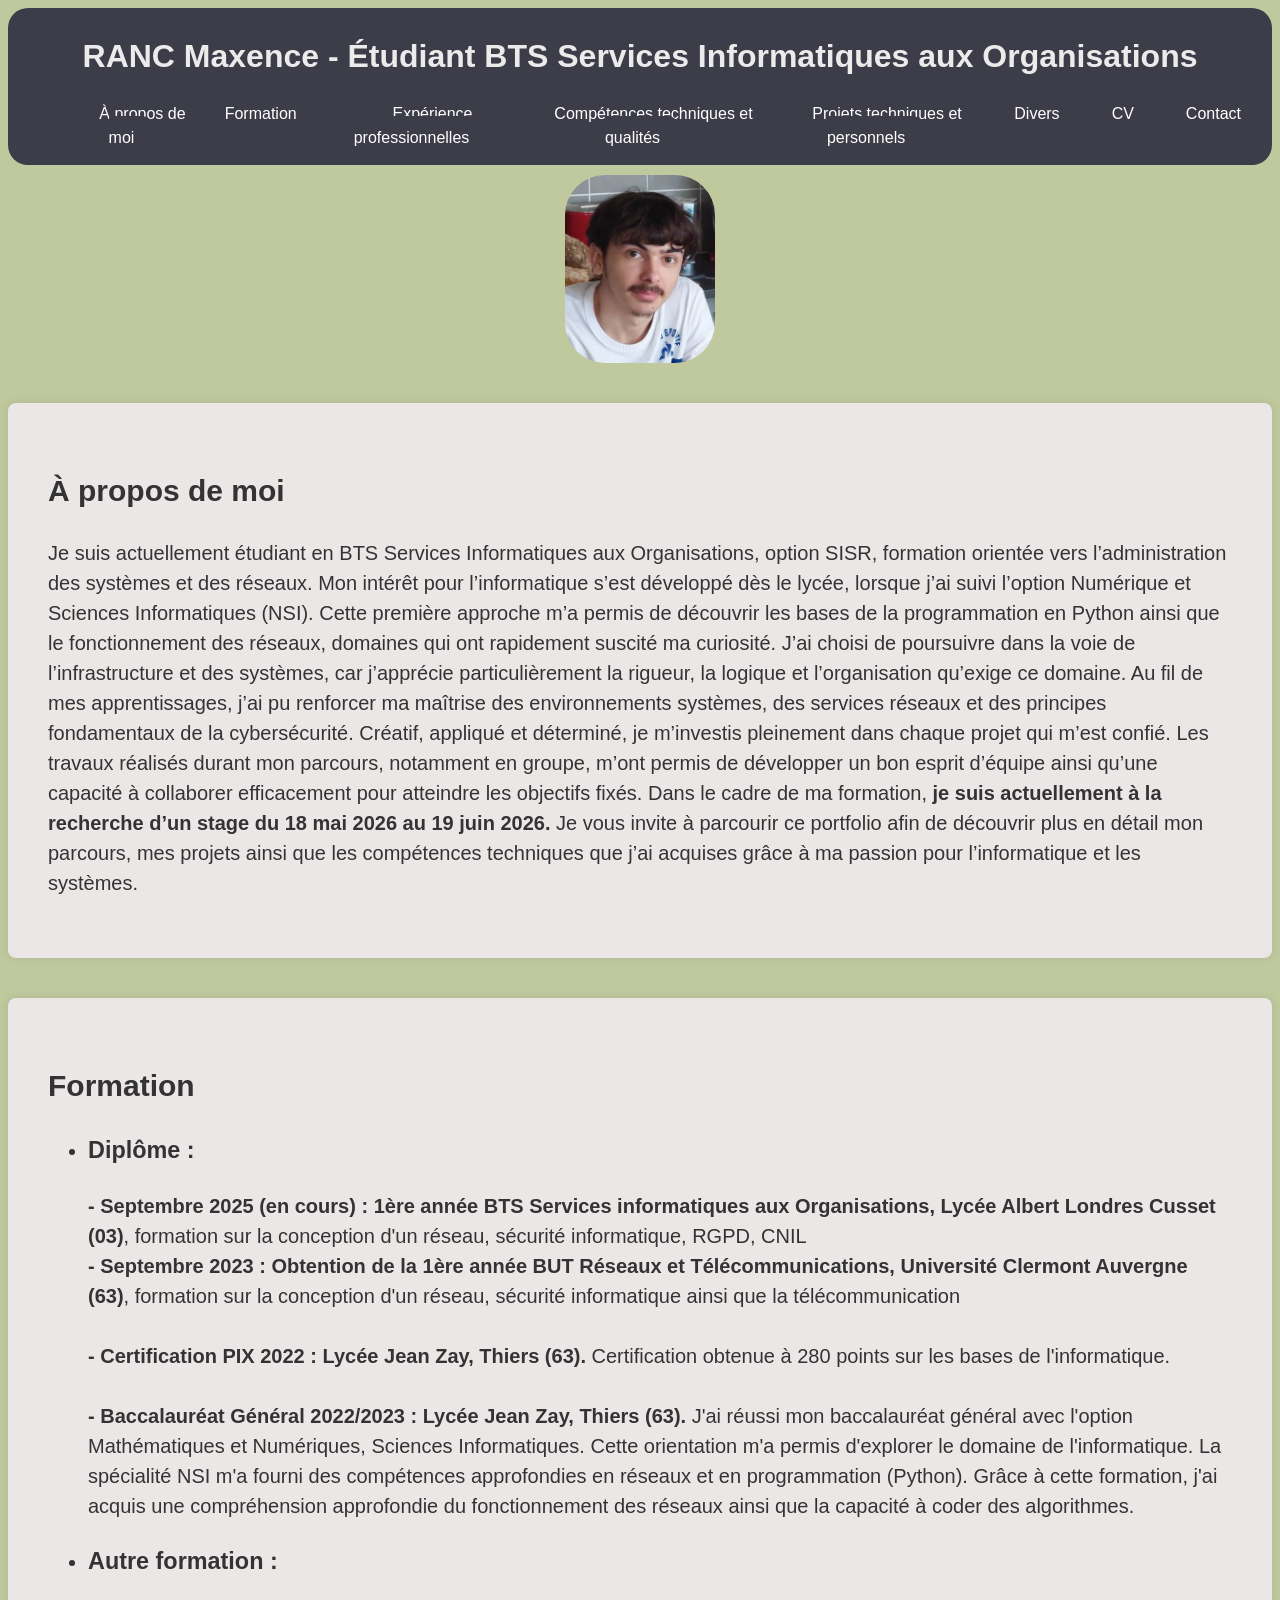
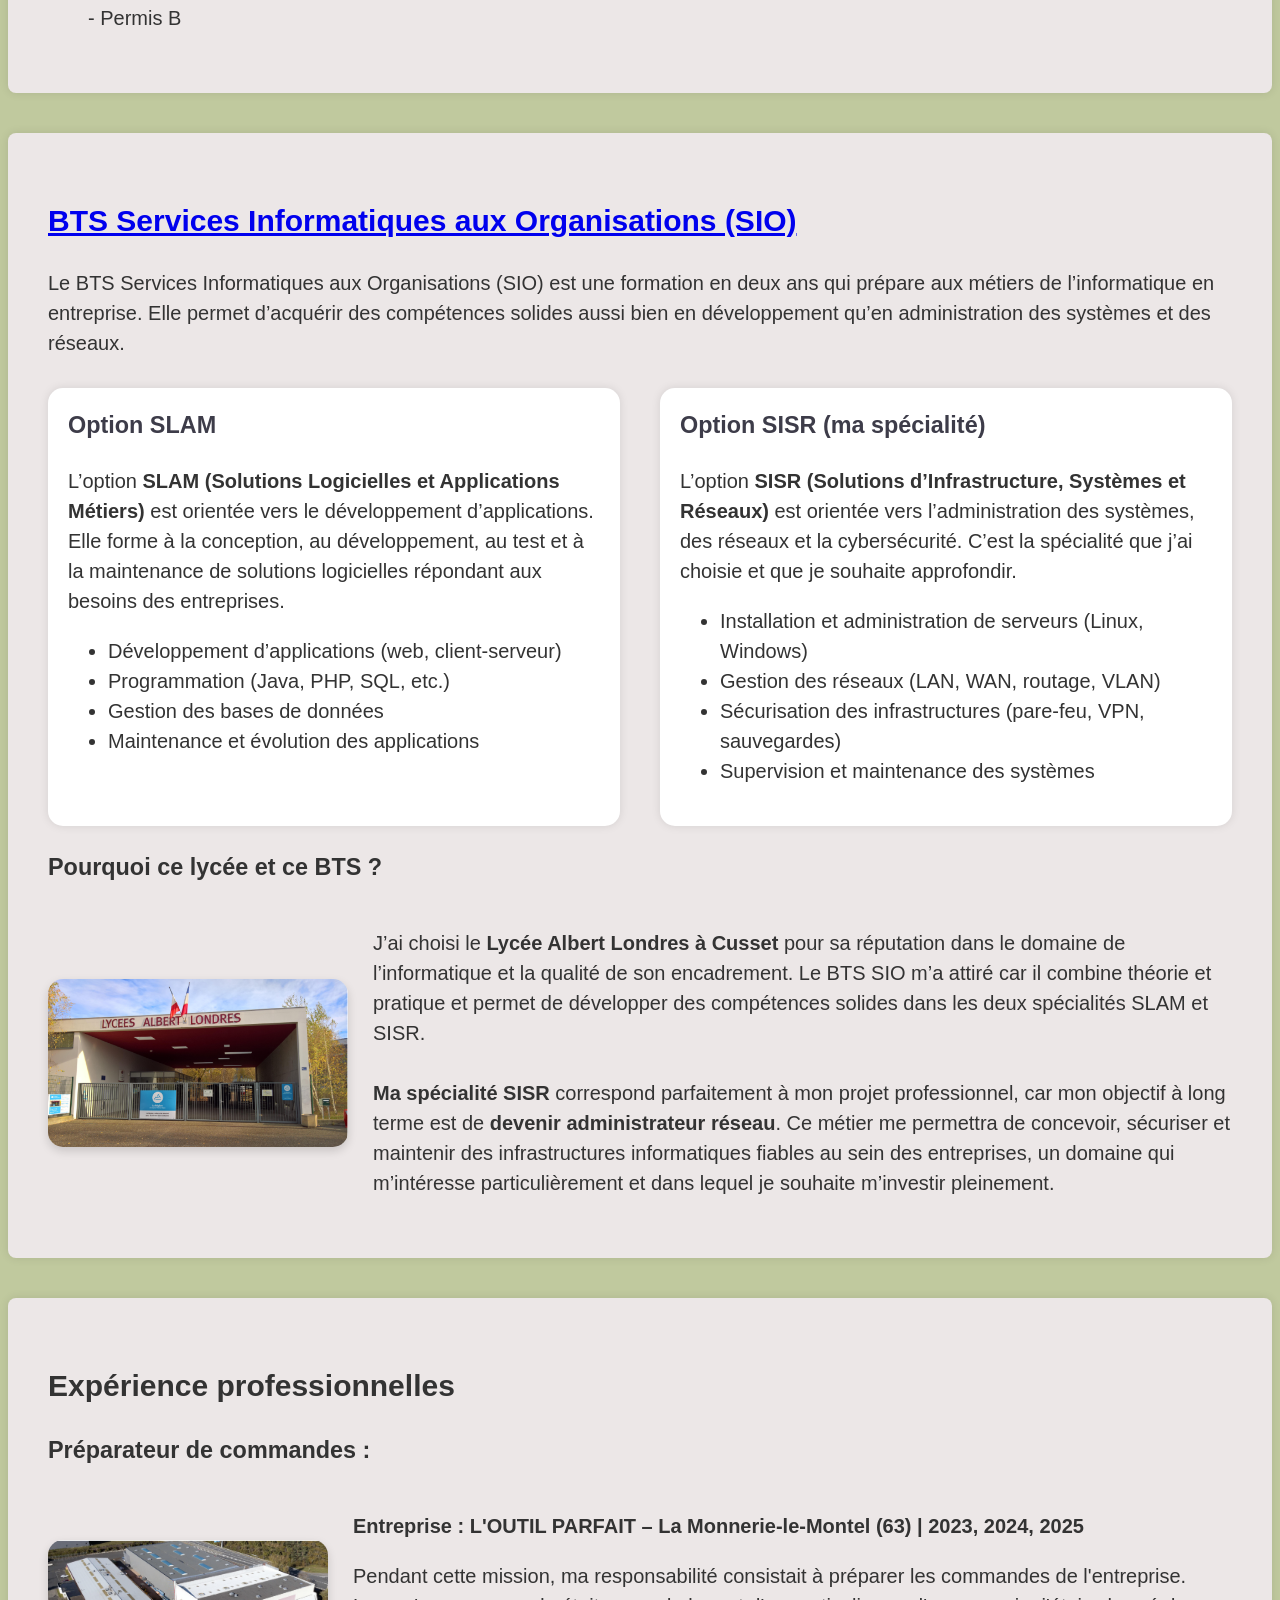
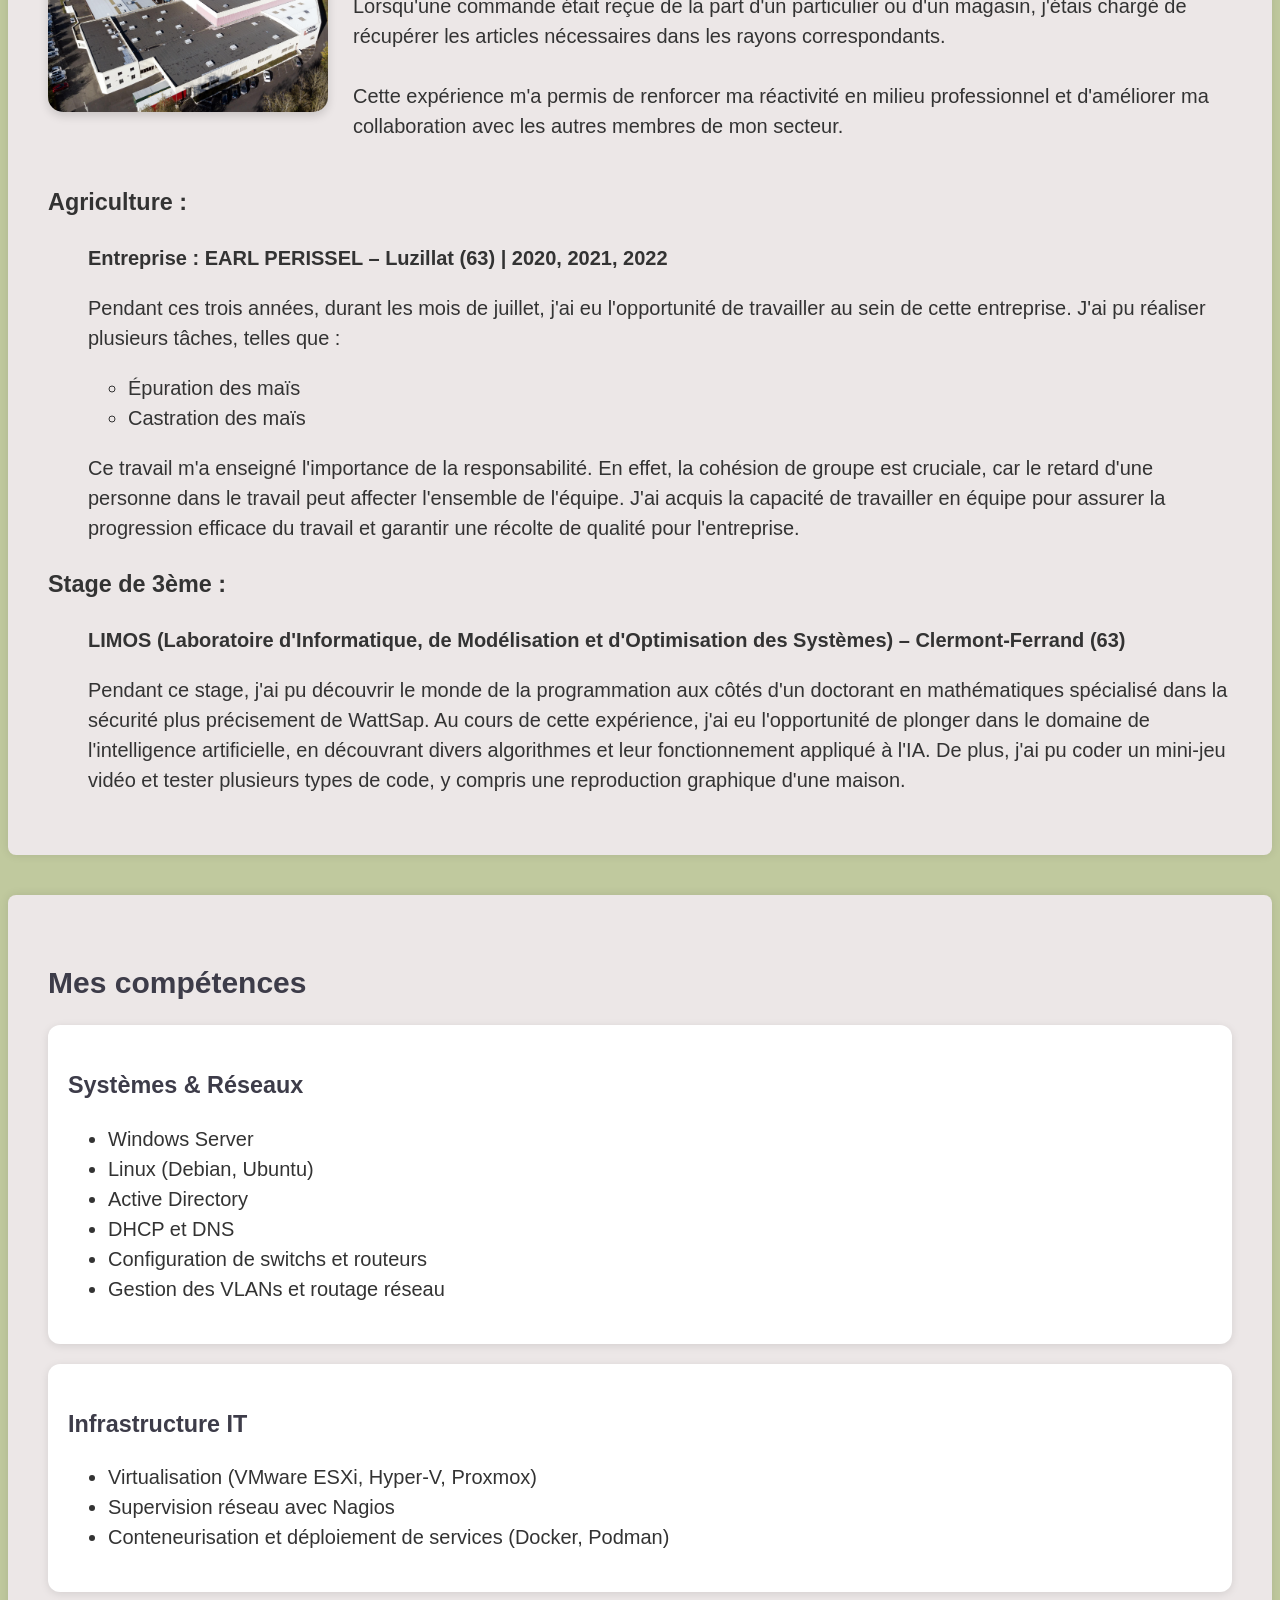
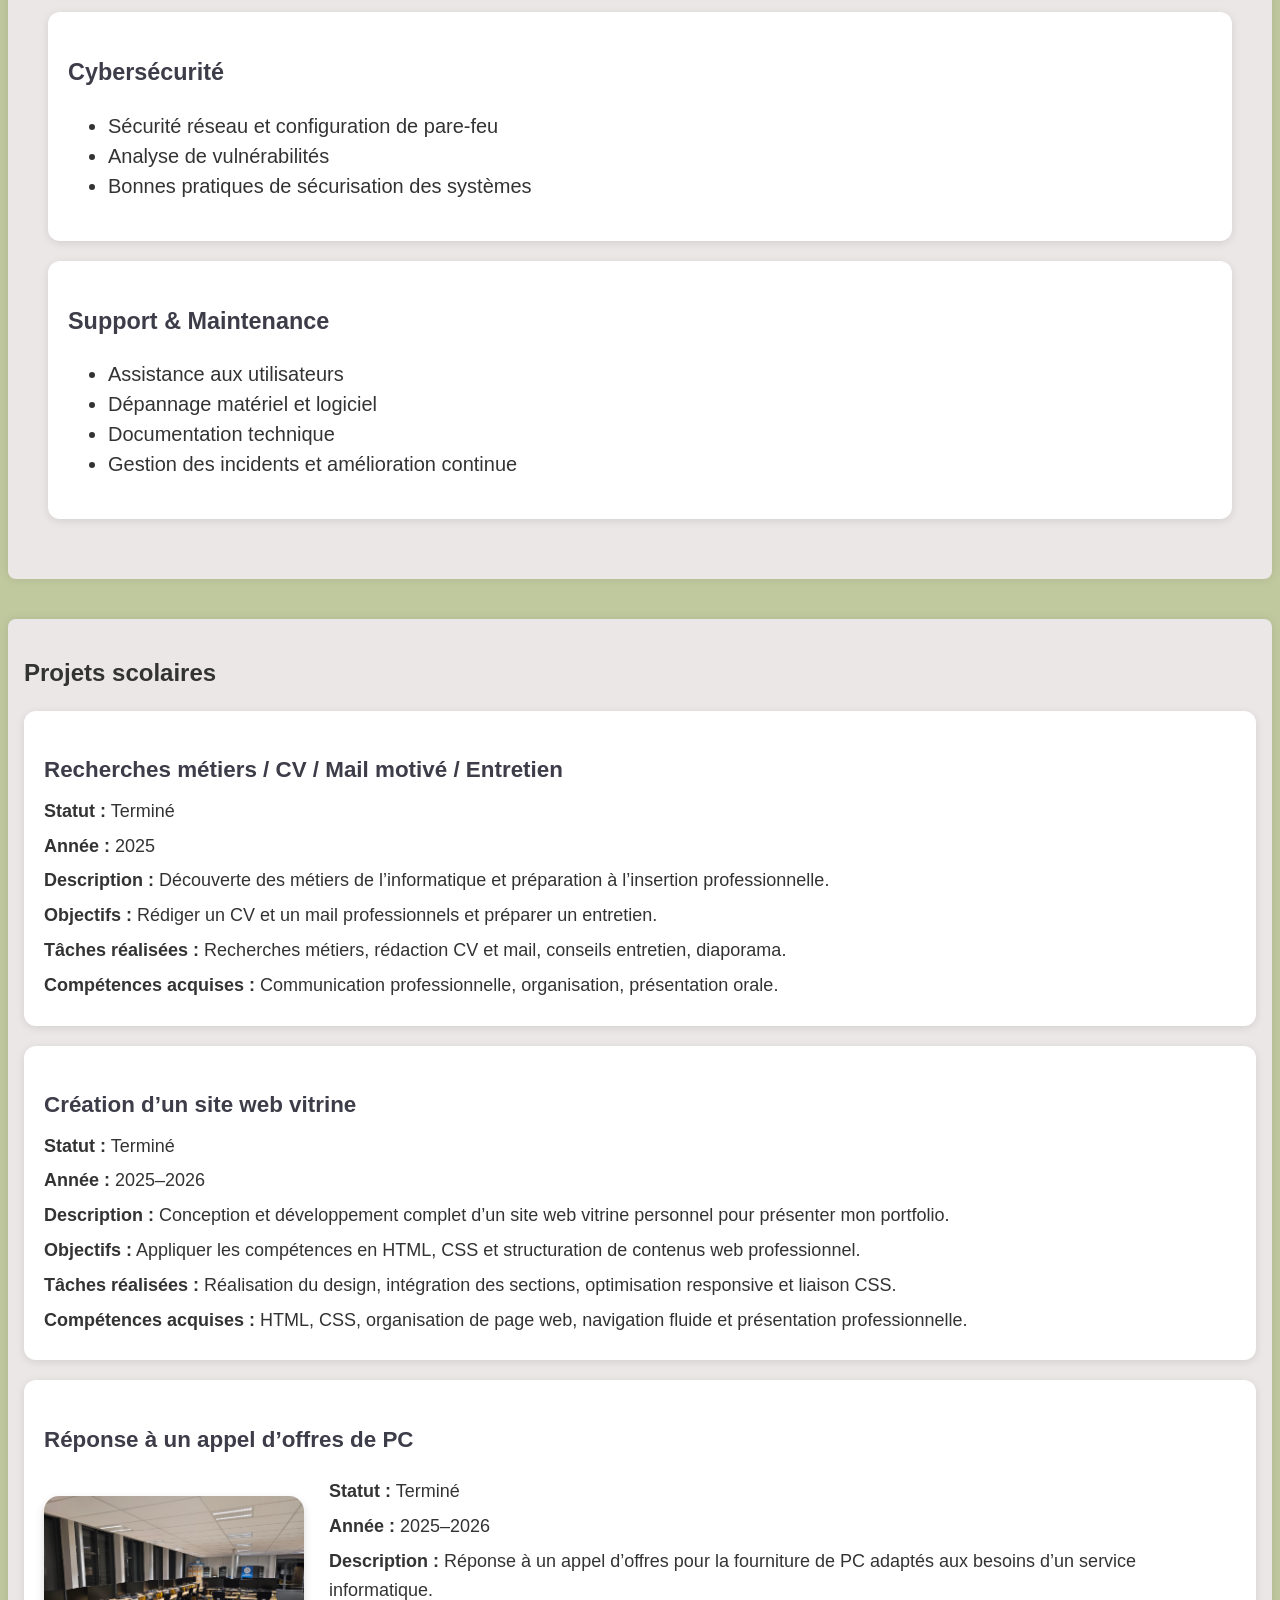
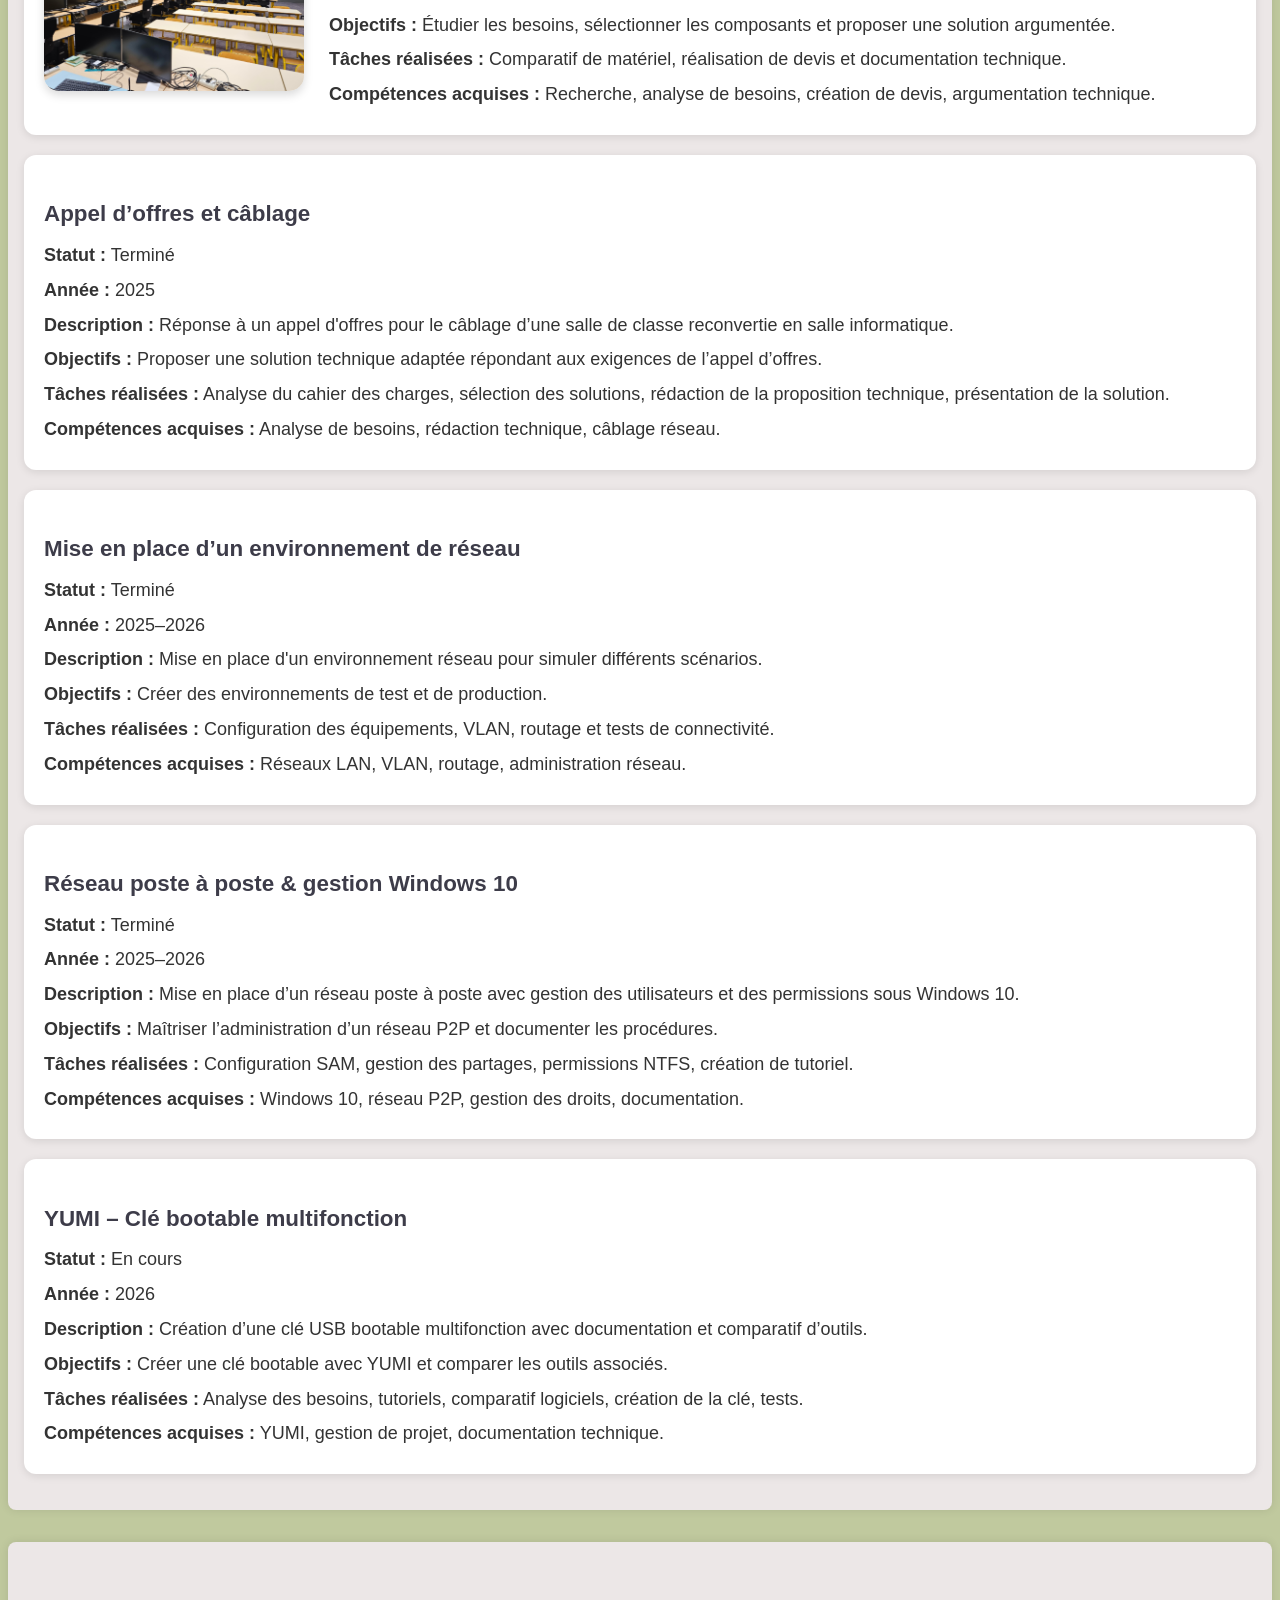
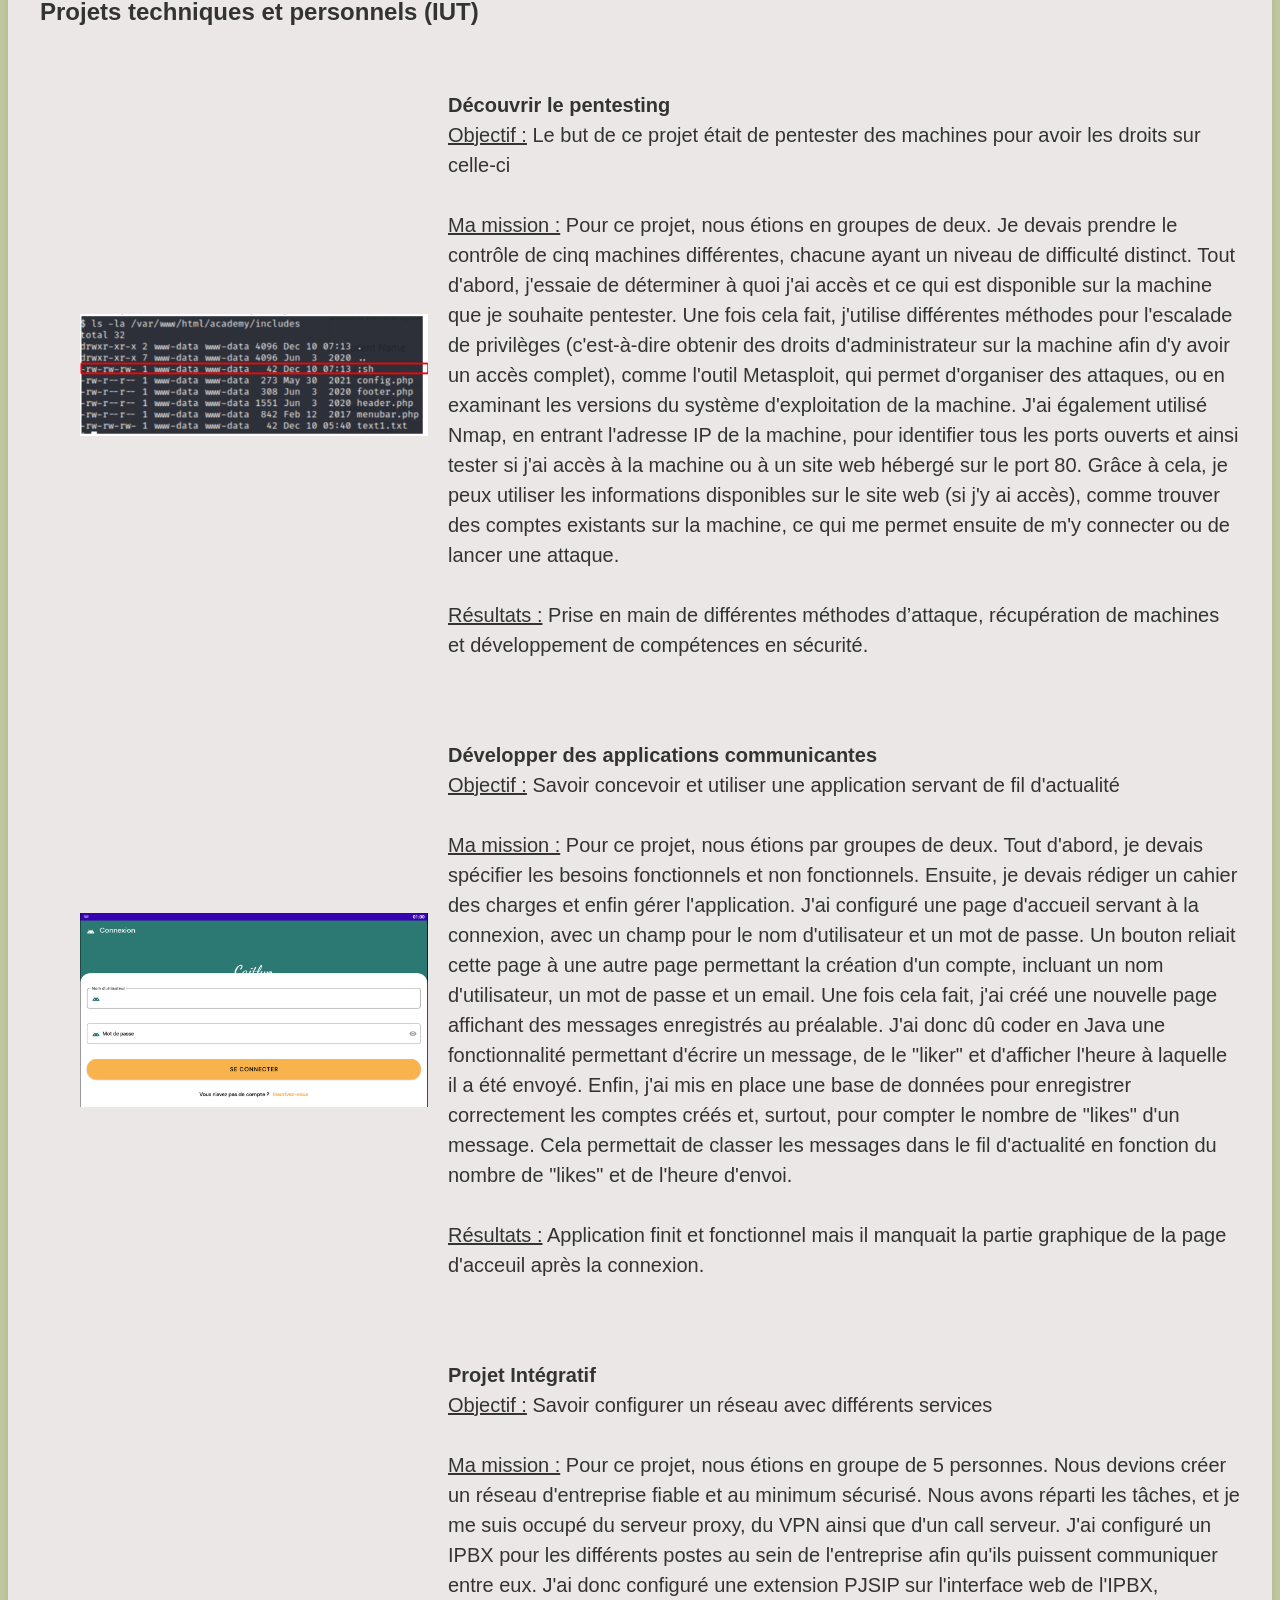
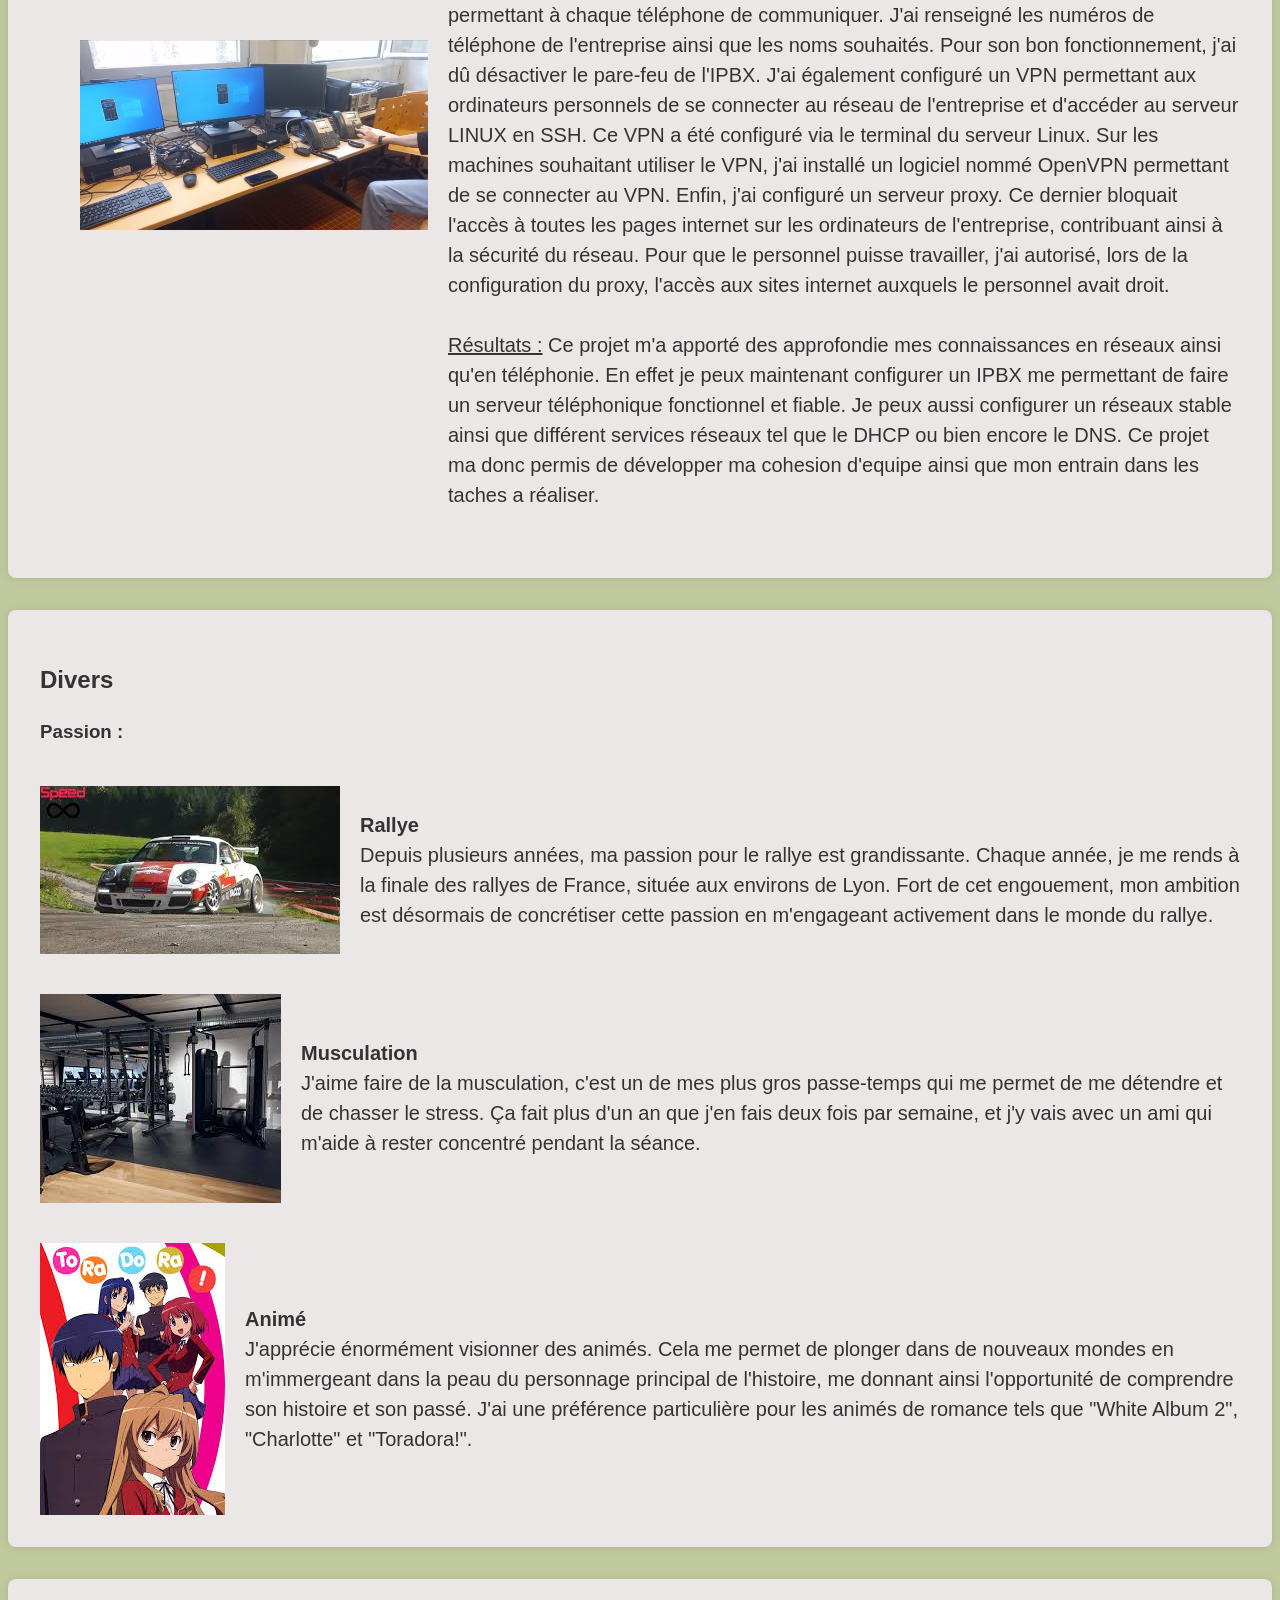
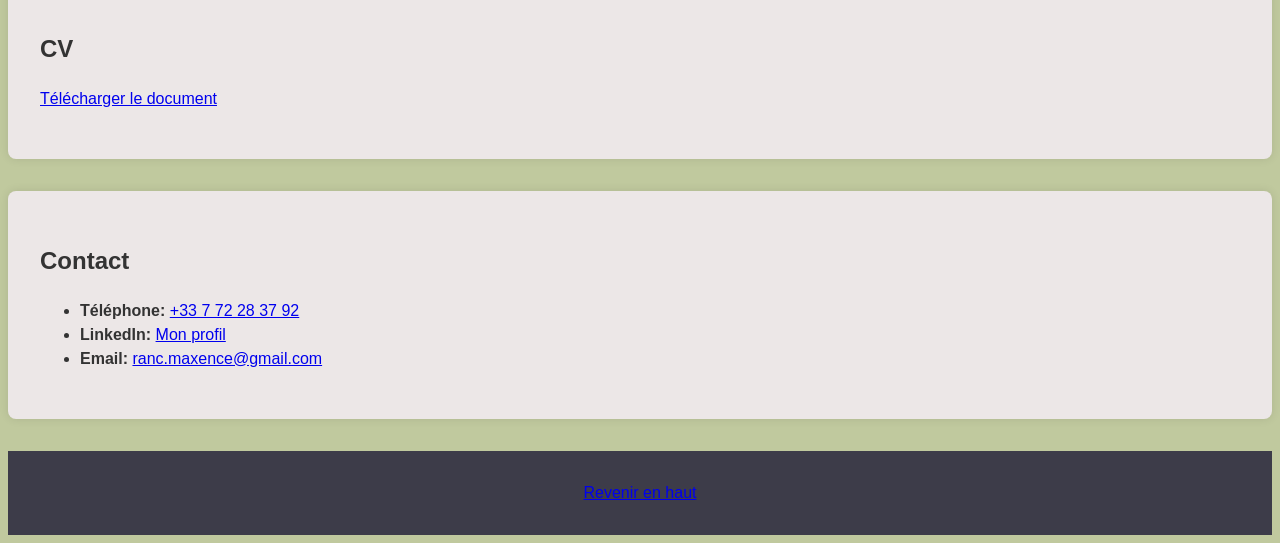
==== commit 51fd2ad6: "Add files via upload" ====
--- a/index.html
+++ b/index.html
@@ -5,7 +5,7 @@
   <title>Mon portfolio</title>
   <link rel="stylesheet" href="style.css">
 </head>
-<body>
+<body id="hautDePage">
   <header>
     <h1>RANC Maxence - Étudiant BTS Services Informatiques aux Organisations</h1>
     <nav id="menu">
@@ -62,7 +62,74 @@
     </section>
 
 
-
+    <section id="bts-sio">
+      <h2>
+        <a href="https://albert-londres-cusset.ent.auvergnerhonealpes.fr/orientation-formations/enseignement-superieur-bts-/bts-services-informatiques-aux-organisations-sio-/"
+           target="_blank" rel="noopener noreferrer">
+           BTS Services Informatiques aux Organisations (SIO)
+        </a>
+      </h2>
+           
+      <p>
+        Le BTS Services Informatiques aux Organisations (SIO) est une formation en deux ans
+        qui prépare aux métiers de l’informatique en entreprise. Elle permet d’acquérir
+        des compétences solides aussi bien en développement qu’en administration des systèmes
+        et des réseaux.
+      </p>
+    
+      <div class="BTS">
+        <div class="Option">
+          <h3>Option SLAM</h3>
+          <p>
+            L’option <b>SLAM (Solutions Logicielles et Applications Métiers)</b> est orientée
+            vers le développement d’applications. Elle forme à la conception, au développement,
+            au test et à la maintenance de solutions logicielles répondant aux besoins des entreprises.
+          </p>
+          <ul>
+            <li>Développement d’applications (web, client-serveur)</li>
+            <li>Programmation (Java, PHP, SQL, etc.)</li>
+            <li>Gestion des bases de données</li>
+            <li>Maintenance et évolution des applications</li>
+          </ul>
+        </div>
+    
+        <div class="Option">
+          <h3>Option SISR (ma spécialité)</h3>
+          <p>
+            L’option <b>SISR (Solutions d’Infrastructure, Systèmes et Réseaux)</b> est orientée
+            vers l’administration des systèmes, des réseaux et la cybersécurité.
+            C’est la spécialité que j’ai choisie et que je souhaite approfondir.
+          </p>
+          <ul>
+            <li>Installation et administration de serveurs (Linux, Windows)</li>
+            <li>Gestion des réseaux (LAN, WAN, routage, VLAN)</li>
+            <li>Sécurisation des infrastructures (pare-feu, VPN, sauvegardes)</li>
+            <li>Supervision et maintenance des systèmes</li>
+          </ul>
+        </div>
+      </div>
+      <div class="Pourquoi">
+      <h3>Pourquoi ce lycée et ce BTS ?</h3>
+
+      <div class="pourquoi-contenu">
+        <img src="lycee-albert-londres.jpg" alt="Lycée Albert Londres Cusset">
+
+        <p>
+          J’ai choisi le <b>Lycée Albert Londres à Cusset</b> pour sa réputation dans le domaine
+          de l’informatique et la qualité de son encadrement.  
+          Le BTS SIO m’a attiré car il combine théorie et pratique et permet de développer
+          des compétences solides dans les deux spécialités SLAM et SISR.
+          <br><br>
+          <b>Ma spécialité SISR</b> correspond parfaitement à mon projet professionnel, car
+          mon objectif à long terme est de <b>devenir administrateur réseau</b>.  
+          Ce métier me permettra de concevoir, sécuriser et maintenir des infrastructures
+          informatiques fiables au sein des entreprises, un domaine qui m’intéresse
+          particulièrement et dans lequel je souhaite m’investir pleinement.
+        </p>
+      </div>
+    </div>
+    </section>
+    
 
 
 
@@ -70,15 +137,27 @@
       <h2>Expérience professionnelles</h2>
       <!----------------------------------------ICI-------------------------------->
       <div class="Usine">
-        <h3>Préparateur de commandes :</h3>
-          <ul><p>
-            <b>Entreprise : L'OUTIL PARFAIT – La Monnerie le Montel (63) | 2023, 2024, 2025</b>
-          </p>
-          <p>
-          Pendant cette mission, ma responsabilité consistait à préparer les commandes de l'entreprise. Lorsqu'une commande était reçue de la part d'un particulier ou d'un magasin, j'étais chargé de récupérer les articles nécessaires dans les rayons correspondants. c:\Users\manit\Downloads\CV Max co.pdf Cette expérience m'a permis de renforcer ma réactivité au sein de l'environnement professionnel et d'améliorer ma collaboration avec les autres membres de mon secteur au sein de l'entreprise.
-          </p>
-        </ul>
-     </div>
+      <h3>Préparateur de commandes :</h3>
+
+        <div class="usine-contenu">
+          <img src="outil-parfait-usine.jpg" alt="Usine L'Outil Parfait">
+
+          <div>
+            <p>
+              <b>Entreprise : L'OUTIL PARFAIT – La Monnerie-le-Montel (63) | 2023, 2024, 2025</b>
+            </p>
+
+            <p>
+              Pendant cette mission, ma responsabilité consistait à préparer les commandes de l'entreprise.
+              Lorsqu'une commande était reçue de la part d'un particulier ou d'un magasin, j'étais chargé
+              de récupérer les articles nécessaires dans les rayons correspondants.
+              <br><br>
+              Cette expérience m'a permis de renforcer ma réactivité en milieu professionnel et
+              d'améliorer ma collaboration avec les autres membres de mon secteur.
+            </p>
+          </div>
+        </div>
+      </div>
       <!----------------------------------------ICI-------------------------------->
 
       <!----------------------------------------ICI-------------------------------->
@@ -117,136 +196,161 @@
       <!----------------------------------------ICI-------------------------------->
 
     </section>
-    <section id="competence-technique-et-qualite">
-      <h2>Compétences techniques et qualités</h2>
-      <ul>
-        <li>
-          <h3>Compétences techniques</h3>
-          <ul>
-            <!----------------------------------------ICI-------------------------------->
-            <li><h3><B>Réseaux :</B></h3></li>
-            <div class="Debian">
-              <img class="image3" src="Debian.png" alt="Description de l'image">
-              <p><b>Configuration réseau Debian :</b><br>
-
-                Je suis capable de configurer un point d'accès Wi-Fi sous Debian. De plus, je suis en mesure de définir les adresses IP, les masques de sous-réseau et les passerelles par défaut. J'ai également les compétences pour activer le routage, facilitant la connexion entre différents réseaux grâce à l'utilisation de routes statiques.                <br>                
-              <progress value="95" max="100"></progress> 95 %</p>
-              <p><a href="TP n°8.pdf" target="Mon_CV.pdf"> Télécharger le compte-rendu </a></p>
-              </p>
-            </div>
-            <!----------------------------------------ICI-------------------------------->
-            
-            <!----------------------------------------ICI-------------------------------->
-            <li><h3><B>Programmation Linux :</B></h3></li>
-            <div class="Linux">
-              <img class="image3" src="Cumul.jpg" alt="Description de l'image">
-              <p><b>Utilisation d'un terminal</b><br>
-                Sous le système Linux, je suis apte à utiliser un terminal. Je peux naviguer à travers tous les répertoires en utilisant les chemins absolus et relatifs, copier des fichiers, ainsi que toutes les commandes de base. De plus, je suis en mesure de créer de petits programmes, comme un script permettant par exemple de réaliser un cumul. Pour la création de ces programmes, j'utilise l'éditeur de texte nano.                <br>
-                <br>                
-              <progress value="80" max="100"></progress> 80 %</p>
-              </p>
-            </div>
-            <!----------------------------------------ICI-------------------------------->
-
-            <!----------------------------------------ICI-------------------------------->
-            <li><h3><B>Télécommunication :</B></h3></li>
-            <div class="Télé">
-              <img class="image3" src="Atténua.png" alt="Description de l'image">
-              <p><b>Utilisation d'un oscilloscope</b><br>
-                Grâce aux travaux pratiques effectués en cours, j'ai acquis la compétence d'utiliser un oscilloscope. Plus précisément, j'ai eu l'occasion de l'utiliser lors d'un TP visant à démontrer l'atténuation dans un câble en fonction de sa distance. Dans ce contexte, un générateur émettait un signal continu, et deux câbles de longueurs différentes (1 mètre et 100 mètres) étaient connectés à l'oscilloscope. L'observation des signaux sur l'oscilloscope a permis de constater une atténuation en fonction de la distance dans le câble, car le signal du câble de 100 mètres présentait un retard.
-                <br>
-                <br>                
-              <progress value="70" max="100"></progress> 70 %</p>
-              <p><a href="TP_Telecom.pdf" target="Mon_CV.pdf"> Télécharger le compte-rendu </a></p>
-              </p>
-            </div>
-            <!----------------------------------------ICI-------------------------------->
-
-            <!----------------------------------------ICI-------------------------------->
-            <li><h3><B>Programmation web :</B></h3></li>
-            <div class="Web">
-              <img class="image3" src="PortFolio.png" alt="Description de l'image">
-              <p><b>Portfolio</b><br>
-                Pour la création de mon portfolio, j'ai employé divers langages de programmation tels que le HTML et le CSS. Ces deux langages m'ont permis de concevoir ma page web dédiée à la recherche de contrats d'alternance ou d'emplois à temps plein. Je maîtrise la plupart des balises simples de ces deux langages, notamment l'utilisation de classes en HTML qui me permettent de modifier spécifiquement certaines parties de ma mise en page via le CSS.                <br>
-                <br>                
-              <progress value="75" max="100"></progress> 75 %</p>
-              </p>
-            </div>
-            <!----------------------------------------ICI-------------------------------->
-
-            <!----------------------------------------ICI-------------------------------->
-            <li><h3><B>Téléphonie :</B></h3></li>
-            <div class="télé">
-              <img class="image3" src="Téléphonie.png" alt="Description de l'image">
-              <p><b>Configuration d'un serveur téléphonique :</b><br>
-
-                Je suis capable de configurer un serveur d'appels permettant de communiquer avec plusieurs téléphones et plusieurs personnes. Par exemple, je peux mettre en place une infrastructure permettant d'appeler une personne depuis l'extérieur.
-
-Je sais également configurer une messagerie vocale ainsi qu'un répondeur, et je peux paramétrer des softphones. Toutes ces compétences peuvent être utilisées dans le cadre de la configuration d'un serveur téléphonique interne au sein d'une entreprise.
-
-Je suis donc en mesure de créer un système téléphonique avec un numéro spécifique attribué à chaque secteur, comme la comptabilité, le service informatique ou encore les techniciens.<br>                
-              <progress value="95" max="100"></progress> 95 %</p>
-              <p><a href="TP_Telephonie.pdf" target="Mon_CV.pdf"> Télécharger le compte-rendu </a></p>
-
-              </p>
-            </div>
-            <!----------------------------------------ICI-------------------------------->
-
-          </ul>
-        </li>
-        <li>
-          <h2>Qualités</h2>
-
-          <!----------------------------------------ICI-------------------------------->
-          <div class="Qual1">
-            <p><b>Rigeur</b><br>
-              J'aime être très précis dans mon travail. Quand on me confie une tâche, je m'assure de la suivre à la lettre, à 100%, afin d'obtenir un résultat parfait et un travail de très bonne qualité.
-              <br>
-              <br>                
-            <progress value="100" max="100"></progress> 100 %</p>
-            </p>
+    <section id="mes-competences">
+      <h2>Mes compétences</h2>
+
+      <div class="competence-card">
+        <h3>Systèmes & Réseaux</h3>
+        <ul>
+          <li>Windows Server</li>
+          <li>Linux (Debian, Ubuntu)</li>
+          <li>Active Directory</li>
+          <li>DHCP et DNS</li>
+          <li>Configuration de switchs et routeurs</li>
+          <li>Gestion des VLANs et routage réseau</li>
+        </ul>
+      </div>
+
+      <div class="competence-card">
+        <h3>Infrastructure IT</h3>
+        <ul>
+          <li>Virtualisation (VMware ESXi, Hyper-V, Proxmox)</li>
+          <li>Supervision réseau avec Nagios</li>
+          <li>Conteneurisation et déploiement de services (Docker, Podman)</li>
+        </ul>
+      </div>
+
+      <div class="competence-card">
+        <h3>Cybersécurité</h3>
+        <ul>
+          <li>Sécurité réseau et configuration de pare-feu</li>
+          <li>Analyse de vulnérabilités</li>
+          <li>Bonnes pratiques de sécurisation des systèmes</li>
+        </ul>
+      </div>
+
+      <div class="competence-card">
+        <h3>Support & Maintenance</h3>
+        <ul>
+          <li>Assistance aux utilisateurs</li>
+          <li>Dépannage matériel et logiciel</li>
+          <li>Documentation technique</li>
+          <li>Gestion des incidents et amélioration continue</li>
+        </ul>
+      </div>
+    </section>
+
+
+
+    
+
+    <section id="projets-scolaires">
+      <h2>Projets scolaires</h2>
+        <div class="projet-card">
+          <h3>Recherches métiers / CV / Mail motivé / Entretien</h3>
+          <p><b>Statut :</b> Terminé</p>
+          <p><b>Année :</b> 2025</p>
+          <p><b>Description :</b> Découverte des métiers de l’informatique et préparation à l’insertion professionnelle.</p>
+          <p><b>Objectifs :</b> Rédiger un CV et un mail professionnels et préparer un entretien.</p>
+          <p><b>Tâches réalisées :</b> Recherches métiers, rédaction CV et mail, conseils entretien, diaporama.</p>
+          <p><b>Compétences acquises :</b> Communication professionnelle, organisation, présentation orale.</p>
+        </div>
+      <!-- Projet 1 -->
+      <div class="projet-card">
+        <h3>Création d’un site web vitrine</h3>
+        <p><b>Statut :</b> Terminé</p>
+        <p><b>Année :</b> 2025–2026</p>
+        <p><b>Description :</b> Conception et développement complet d’un site web vitrine personnel pour présenter mon portfolio.</p>
+        <p><b>Objectifs :</b> Appliquer les compétences en HTML, CSS et structuration de contenus web professionnel.</p>
+        <p><b>Tâches réalisées :</b> Réalisation du design, intégration des sections, optimisation responsive et liaison CSS.</p>
+        <p><b>Compétences acquises :</b> HTML, CSS, organisation de page web, navigation fluide et présentation professionnelle.</p>
+      </div>
+
+      <!-- Projet 2 -->
+      <div class="projet-card">
+        <h3>Réponse à un appel d’offres de PC</h3>
+
+        <div class="projet-contenu">
+          <img src="appel-offre-pc.jpg" alt="Appel d'offres PC">
+
+          <div>
+            <p><b>Statut :</b> Terminé</p>
+            <p><b>Année :</b> 2025–2026</p>
+            <p><b>Description :</b> Réponse à un appel d’offres pour la fourniture de PC adaptés aux besoins d’un service informatique.</p>
+            <p><b>Objectifs :</b> Étudier les besoins, sélectionner les composants et proposer une solution argumentée.</p>
+            <p><b>Tâches réalisées :</b> Comparatif de matériel, réalisation de devis et documentation technique.</p>
+            <p><b>Compétences acquises :</b> Recherche, analyse de besoins, création de devis, argumentation technique.</p>
           </div>
-          <!----------------------------------------ICI-------------------------------->
-
-          <!----------------------------------------ICI-------------------------------->
-          <div class="Qual1">
-            <p><b>Autonomie</b><br>
-              Grâce au projet que j'ai fait cette année, je suis devenu plus indépendant. Quand on nous donne un projet, on nous laisse le faire tout seul, comme avec le Portfolio par exemple. J'ai aussi appris des choses par moi-même, comme du HTML un peu plus avancé que ce que nous avons vu en classe. En conséquence, je suis devenu meilleur dans certaines matières de ma formation.
-              <br>
-              <br>                
-            <progress value="100" max="100"></progress> 100 %</p>
-            </p>
-          </div>
-          <!----------------------------------------ICI-------------------------------->
-
-          <!----------------------------------------ICI-------------------------------->
-          <div class="Qual1">
-            <p><b>Travail en équipe</b><br>
-              Très bon esprit d'équipe, je sais travailler efficacement avec les autres en contribuant de manière positive. Je communique clairement et je m'implique activement dans les projets, favorisant une bonne ambiance et des résultats concrets.
-              <br>
-              <br>                
-            <progress value="100" max="100"></progress> 100 %</p>
-            </p>
-          </div>
-          <!----------------------------------------ICI-------------------------------->
-
-
-        </li>
-      </ul>
-    </section>
+        </div>
+      </div>
+
+      <!-- Projet 3 -->
+      <div class="projet-card">
+        <h3>Appel d’offres et câblage</h3>
+        <p><b>Statut :</b> Terminé</p>
+        <p><b>Année :</b> 2025</p>
+        <p><b>Description :</b> Réponse à un appel d'offres pour le câblage d’une salle de classe reconvertie en salle informatique.</p>
+        <p><b>Objectifs :</b> Proposer une solution technique adaptée répondant aux exigences de l’appel d’offres.</p>
+        <p><b>Tâches réalisées :</b> Analyse du cahier des charges, sélection des solutions, rédaction de la proposition technique, présentation de la solution.</p>
+        <p><b>Compétences acquises :</b> Analyse de besoins, rédaction technique, câblage réseau.</p>
+      </div>
+
+      <!-- Projet 4 -->
+      <div class="projet-card">
+        <h3>Mise en place d’un environnement de réseau</h3>
+        <p><b>Statut :</b> Terminé</p>
+        <p><b>Année :</b> 2025–2026</p>
+        <p><b>Description :</b> Mise en place d'un environnement réseau pour simuler différents scénarios.</p>
+        <p><b>Objectifs :</b> Créer des environnements de test et de production.</p>
+        <p><b>Tâches réalisées :</b> Configuration des équipements, VLAN, routage et tests de connectivité.</p>
+        <p><b>Compétences acquises :</b> Réseaux LAN, VLAN, routage, administration réseau.</p>
+      </div>
+
+      <!-- Projet 5 -->
+      <div class="projet-card">
+        <h3>Réseau poste à poste & gestion Windows 10</h3>
+        <p><b>Statut :</b> Terminé</p>
+        <p><b>Année :</b> 2025–2026</p>
+        <p><b>Description :</b> Mise en place d’un réseau poste à poste avec gestion des utilisateurs et des permissions sous Windows 10.</p>
+        <p><b>Objectifs :</b> Maîtriser l’administration d’un réseau P2P et documenter les procédures.</p>
+        <p><b>Tâches réalisées :</b> Configuration SAM, gestion des partages, permissions NTFS, création de tutoriel.</p>
+        <p><b>Compétences acquises :</b> Windows 10, réseau P2P, gestion des droits, documentation.</p>
+      </div>
+
+      <!-- Projet 6 -->
+      <div class="projet-card">
+        <h3>YUMI – Clé bootable multifonction</h3>
+        <p><b>Statut :</b> En cours</p>
+        <p><b>Année :</b> 2026</p>
+        <p><b>Description :</b> Création d’une clé USB bootable multifonction avec documentation et comparatif d’outils.</p>
+        <p><b>Objectifs :</b> Créer une clé bootable avec YUMI et comparer les outils associés.</p>
+        <p><b>Tâches réalisées :</b> Analyse des besoins, tutoriels, comparatif logiciels, création de la clé, tests.</p>
+        <p><b>Compétences acquises :</b> YUMI, gestion de projet, documentation technique.</p>
+      </div>
+
+      <!-- Projet 7 -->
+      
+
+    </section>
+
+
+
+
+
+
     <section id="projet-techniques-et-personnel">
-      <h2>Projets techniques et personnels</h2>
+      <h2>Projets techniques et personnels (IUT)</h2>
       <ul>
         <!----------------------------------------ICI-------------------------------->
         <div class="NSI1">
           <img class="Cube" src="Cube.png" alt="Description de l'image">
-          <p><b>SAE34 : Découvrir le pentesting</b><br>
+          <p><b>Découvrir le pentesting </b><br>
             <u>Objectif :</u> Le but de ce projet était de pentester des machines pour avoir les droits sur celle-ci<br>
             <br>
             <u>Ma mission :</u> Pour ce projet, nous étions en groupes de deux. Je devais prendre le contrôle de cinq machines différentes, chacune ayant un niveau de difficulté distinct. Tout d'abord, j'essaie de déterminer à quoi j'ai accès et ce qui est disponible sur la machine que je souhaite pentester. Une fois cela fait, j'utilise différentes méthodes pour l'escalade de privilèges (c'est-à-dire obtenir des droits d'administrateur sur la machine afin d'y avoir un accès complet), comme l'outil Metasploit, qui permet d'organiser des attaques, ou en examinant les versions du système d'exploitation de la machine. J'ai également utilisé Nmap, en entrant l'adresse IP de la machine, pour identifier tous les ports ouverts et ainsi tester si j'ai accès à la machine ou à un site web hébergé sur le port 80. Grâce à cela, je peux utiliser les informations disponibles sur le site web (si j'y ai accès), comme trouver des comptes existants sur la machine, ce qui me permet ensuite de m'y connecter ou de lancer une attaque.
             <br>
             <br>
-            <u>Résultats :</u> Prise en main de différentes méthodes d’attaque, récupération de machines et développement de compétences en sécurité.<br><progress value="60" max="100"></progress> 60%</p>
+            <u>Résultats :</u> Prise en main de différentes méthodes d’attaque, récupération de machines et développement de compétences en sécurité.
           <br>
         </div>
         <!----------------------------------------ICI-------------------------------->
@@ -257,7 +361,7 @@
         <!----------------------------------------ICI-------------------------------->
         <div class="Rep">
           <img class="Cube" src="Linux2.png" alt="Description de l'image">
-          <p><b>SAE32 : Développer des applications communicantes</b><br>
+          <p><b>Développer des applications communicantes </b><br>
             <u>Objectif :</u> Savoir concevoir et utiliser une application servant de fil d'actualité<br>
             <br>
             <u>Ma mission :</u> Pour ce projet, nous étions par groupes de deux. Tout d'abord, je devais spécifier les besoins fonctionnels et non fonctionnels. Ensuite, je devais rédiger un cahier des charges et enfin gérer l'application.
@@ -271,29 +375,14 @@
              <br>
             <br>
             <u>Résultats :</u> 
-            Application finit et fonctionnel mais il manquait la partie graphique de la page d'acceuil après la connexion<br><progress value="80" max="100"></progress> 80%</p>
-        </div>
-        <!----------------------------------------ICI-------------------------------->
-        <!----------------------------------------ICI-------------------------------->
-        <div class="Rep">
-          <img class="Cube" src="Matlab.webp" alt="Description de l'image">
-          <p><b>SAE31 : Matlab</b><br>
-            <u>Objectif :</u> Étudier et mettre en œuvre un système de transmission.<br>
-            <br>
-            <u>Ma mission :</u> Durant ce projet, je devais reprendre en main MATLAB à travers quelques exercices permettant de revoir les bases nécessaires pour la suite. J'ai ensuite étudié un signal provenant d'un ADAM PLUTO que j'avais émis auparavant, afin de l'analyser à l'aide d'un code que j'avais créé pour recevoir cette émission.
-
-            J'ai également étudié une fréquence porteuse de ce signal ainsi que le décalage fréquentiel.<br>
-            <br>
-            <u>Résultats :</u> 
-            Arreté la formation donc pas finit.<br>
-            <progress value="0" max="100"></progress> 0%</p>
-            <!--<p><a href="TP2 (1).pdf" target="Mon_CV.pdf"> Télécharger le compte-rendu </a></p>-->
-          </div>
-        <!----------------------------------------ICI-------------------------------->
+            Application finit et fonctionnel mais il manquait la partie graphique de la page d'acceuil après la connexion.
+        </div>
+        <!----------------------------------------ICI-------------------------------->
+ 
         <!----------------------------------------ICI-------------------------------->
         <div class="Rep">
           <img class="Cube" src="ProjetInte.png" alt="Description de l'image">
-          <p><b>Projet : Projet Intégratif</b><br>
+          <p><b>Projet Intégratif </b><br>
             <u>Objectif :</u> Savoir configurer un réseau avec différents services<br>
             <br>
             <u>Ma mission :</u> Pour ce projet, nous étions en groupe de 5 personnes. Nous devions créer un réseau d'entreprise fiable et au minimum sécurisé. Nous avons réparti les tâches, et je me suis occupé du serveur proxy, du VPN ainsi que d'un call serveur. J'ai configuré un IPBX pour les différents postes au sein de l'entreprise afin qu'ils puissent communiquer entre eux. J'ai donc configuré une extension PJSIP sur l'interface web de l'IPBX, permettant à chaque téléphone de communiquer. J'ai renseigné les numéros de téléphone de l'entreprise ainsi que les noms souhaités. Pour son bon fonctionnement, j'ai dû désactiver le pare-feu de l'IPBX.
@@ -301,7 +390,7 @@
             J'ai également configuré un VPN permettant aux ordinateurs personnels de se connecter au réseau de l'entreprise et d'accéder au serveur LINUX en SSH. Ce VPN a été configuré via le terminal du serveur Linux. Sur les machines souhaitant utiliser le VPN, j'ai installé un logiciel nommé OpenVPN permettant de se connecter au VPN. Enfin, j'ai configuré un serveur proxy. Ce dernier bloquait l'accès à toutes les pages internet sur les ordinateurs de l'entreprise, contribuant ainsi à la sécurité du réseau. Pour que le personnel puisse travailler, j'ai autorisé, lors de la configuration du proxy, l'accès aux sites internet auxquels le personnel avait droit.<br>
             <br>
             <u>Résultats :</u> 
-            Ce projet m'a apporté des approfondie mes connaissances en réseaux ainsi qu'en téléphonie. En effet je peux maintenant configurer un IPBX me permettant de faire un serveur téléphonique fonctionnel et fiable. Je peux aussi configurer un réseaux stable ainsi que différent services réseaux tel que le DHCP ou bien encore le DNS. Ce projet ma donc permis de développer ma cohesion d'equipe ainsi que mon entrain dans les taches a réaliser. <br><progress value="80" max="100"></progress> 80%</p>
+            Ce projet m'a apporté des approfondie mes connaissances en réseaux ainsi qu'en téléphonie. En effet je peux maintenant configurer un IPBX me permettant de faire un serveur téléphonique fonctionnel et fiable. Je peux aussi configurer un réseaux stable ainsi que différent services réseaux tel que le DHCP ou bien encore le DNS. Ce projet ma donc permis de développer ma cohesion d'equipe ainsi que mon entrain dans les taches a réaliser. 
             
           </div>
         <!----------------------------------------ICI-------------------------------->
@@ -334,7 +423,7 @@
       <div class="Manga">
         <img class="image3" src="Anime.jpg" alt="Description de l'image">
         <p><b>Animé</b><br>
-          J'apprécie énormément visionner des animés. Cela me permet de plonger dans de nouveaux mondes en m'immergeant dans la peau du personnage principal de l'histoire, me donnant ainsi l'opportunité de comprendre son histoire et son passé. J'ai une préférence particulière pour les animés de romance tels que "86", "Charlotte" et "Your Lie in April".        </p>
+          J'apprécie énormément visionner des animés. Cela me permet de plonger dans de nouveaux mondes en m'immergeant dans la peau du personnage principal de l'histoire, me donnant ainsi l'opportunité de comprendre son histoire et son passé. J'ai une préférence particulière pour les animés de romance tels que "White Album 2", "Charlotte" et "Toradora!".        </p>
       </div>
       <!----------------------------------------ICI-------------------------------->
       
--- a/style.css
+++ b/style.css
@@ -13,7 +13,7 @@
   text-align: center;
   color: rgb(235, 235, 235);
   border-radius: 20px;
-  position: sticky;
+  position: static;
   top: 0;
   z-index: 10;
 }
@@ -26,8 +26,42 @@
   border-radius: 40px;
 }
 
-
-
+/* ===== Section Projets Scolaires ===== */
+#projets-scolaires {
+  background-color: rgb(236, 231, 231);
+  max-width: 1400px;
+  margin: 2em auto;
+  padding: 2em;
+  border-radius: 8px;
+  box-shadow: 0 0 10px rgba(0,0,0,0.1);
+}
+
+/* ===== Projets scolaires affichés directement ===== */
+#projets-scolaires {
+  margin: 2em auto;
+  padding: 1em;
+  max-width: 1300px;
+}
+
+.projet-card {
+  background: #fff;
+  border-radius: 12px;
+  margin-bottom: 20px;
+  padding: 20px;
+  box-shadow: 0 2px 8px rgba(0,0,0,0.1);
+}
+
+.projet-card h3 {
+  font-size: 1.4em;
+  color: rgb(61,60,73);
+  margin-bottom: 10px;
+}
+
+.projet-card p {
+  font-size: 18px;
+  line-height: 1.6;
+  margin: 6px 0;
+}
 
 /* Style de base pour la liste */
 #menu ul {
@@ -91,8 +125,50 @@
   box-shadow: 0 0 10px rgba(0, 0, 0, 0.1);
 }
 
-
-
+/* ===== Images Pourquoi BTS ===== */
+.pourquoi-contenu {
+  display: flex;
+  gap: 25px;
+  align-items: center;
+  margin-top: 20px;
+}
+
+.pourquoi-contenu img {
+  width: 30%;
+  max-width: 300px;
+  border-radius: 15px;
+  box-shadow: 0 4px 10px rgba(0,0,0,0.15);
+}
+
+/* ===== Expérience L'Outil Parfait ===== */
+.usine-contenu {
+  display: flex;
+  gap: 25px;
+  align-items: center;
+  margin-top: 15px;
+}
+
+.usine-contenu img {
+  width: 30%;
+  max-width: 280px;
+  border-radius: 15px;
+  box-shadow: 0 4px 10px rgba(0,0,0,0.15);
+}
+
+/* ===== Projet scolaire avec image ===== */
+.projet-contenu {
+  display: flex;
+  gap: 25px;
+  align-items: center;
+  margin-top: 15px;
+}
+
+.projet-contenu img {
+  width: 28%;
+  max-width: 260px;
+  border-radius: 15px;
+  box-shadow: 0 4px 10px rgba(0,0,0,0.15);
+}
 
 
 /** Style pour le Rep */
@@ -114,6 +190,88 @@
   align-items: center; /* Alignement vertical au début de la hauteur de l'image */
 }
 
+#bts-sio {
+  background-color: rgb(236, 231, 231);
+  font-size: 20px;
+}
+
+.BTS {
+  display: flex;
+  gap: 40px;
+  margin-top: 30px;
+}
+
+.Option {
+  flex: 1;
+  background-color: #ffffff;
+  padding: 20px;
+  border-radius: 15px;
+  box-shadow: 0 0 10px rgba(0,0,0,0.1);
+}
+
+.Option h3 {
+  margin-top: 0;
+  color: rgb(61, 60, 73);
+}
+
+#mes-competences {
+  background-color: rgb(236, 231, 231);
+  max-width: 1400px;
+  margin: 2em auto;
+  padding: 2em;
+  border-radius: 8px;
+  box-shadow: 0 0 10px rgba(0,0,0,0.1);
+  font-size: 20px;
+}
+
+#mes-competences h2 {
+  color: rgb(61,60,73);
+  margin-bottom: 20px;
+}
+
+#mes-competences p {
+  margin-bottom: 20px;
+}
+
+.competence-card {
+  background-color: #fff;
+  border-radius: 12px;
+  margin-bottom: 20px;
+  padding: 20px;
+  box-shadow: 0 2px 8px rgba(0,0,0,0.1);
+}
+
+.competence-card h3 {
+  color: rgb(61,60,73);
+  margin-bottom: 10px;
+}
+
+.competence-card p {
+  font-size: 18px;
+  line-height: 1.6;
+  margin-bottom: 10px;
+}
+
+.competence-card progress {
+  width: 100%;
+  height: 20px;
+  appearance: none;
+}
+
+.competence-card progress::-webkit-progress-bar {
+  background-color: #eee;
+  border-radius: 10px;
+}
+
+.competence-card progress::-webkit-progress-value {
+  background-color: rgb(61,60,73);
+  border-radius: 10px;
+}
+
+.competence-card progress::-moz-progress-bar {
+  background-color: rgb(61,60,73);
+  border-radius: 10px;
+}
 
 /** Style pour le NSI1 */
 .NSI1 {
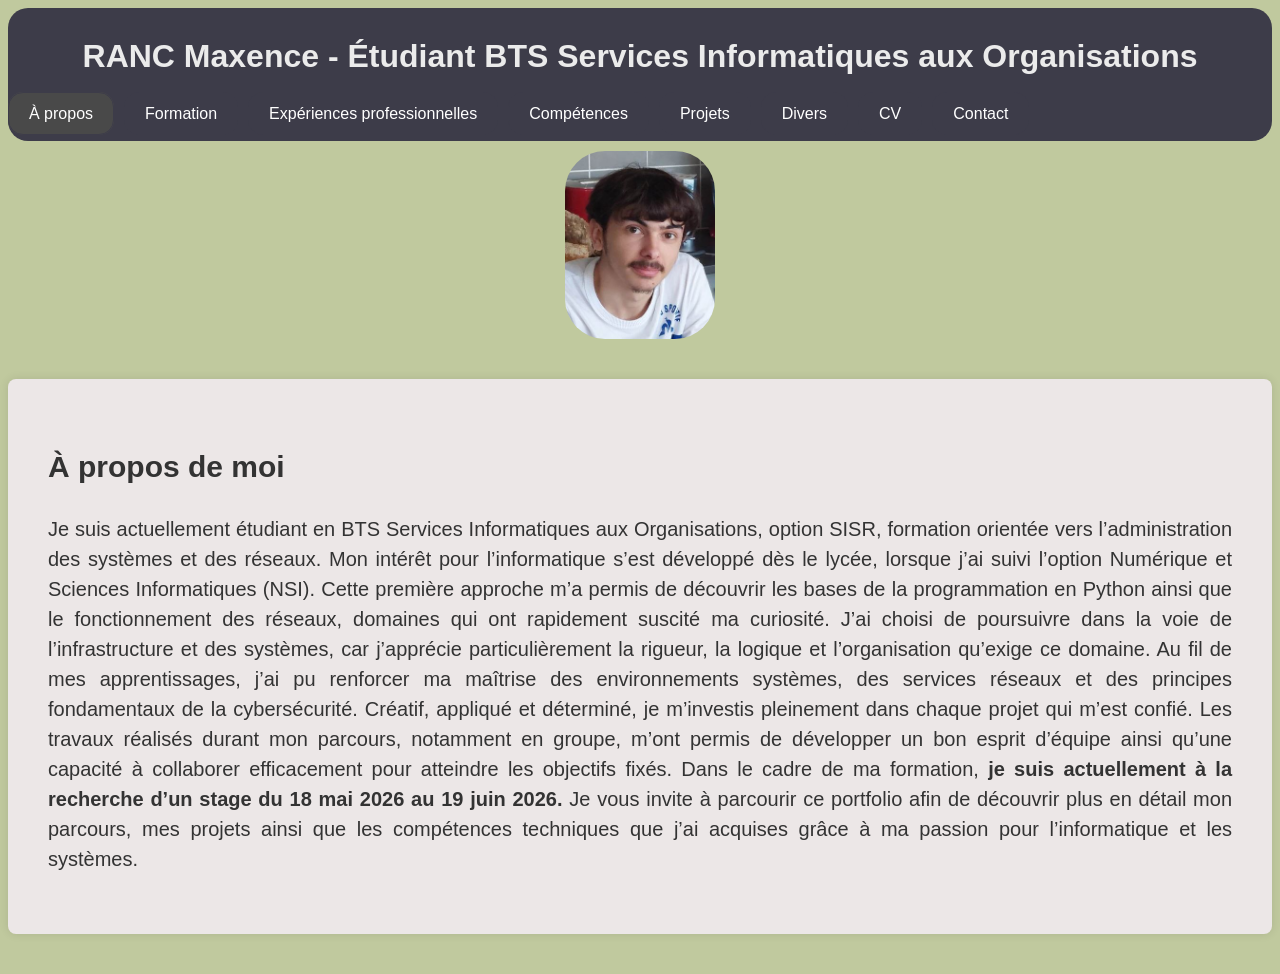
==== commit e23fae36: "Add files via upload" ====
--- a/index.html
+++ b/index.html
@@ -1,457 +1,44 @@
 <!DOCTYPE html>
 <html lang="fr">
 <head>
-  <meta charset="UTF-8">
-  <title>Mon portfolio</title>
-  <link rel="stylesheet" href="style.css">
+    <meta charset="UTF-8">
+    <title>À propos de moi</title>
+    <link rel="stylesheet" href="style.css">
 </head>
-<body id="hautDePage">
-  <header>
-    <h1>RANC Maxence - Étudiant BTS Services Informatiques aux Organisations</h1>
-    <nav id="menu">
-      <ul>
-        &nbsp;&nbsp;&nbsp;&nbsp;&nbsp;&nbsp;&nbsp;&nbsp;&nbsp;&nbsp;&nbsp;&nbsp;&nbsp;&nbsp;
-        <li><a href="#a-propos-de-moi">À propos de moi</a></li>
-        <li><a href="#formation">Formation</a></li>
-        <li><a href="#experience-professionnelles">Expérience professionnelles</a></li>
-        <li><a href="#competence-technique-et-qualite">Compétences techniques et qualités</a></li>
-        <li><a href="#projet-techniques-et-personnel">Projets techniques et personnels</a></li>
-        <li><a href="#divers">Divers</a></li>
-        <li><a href="#cv">CV</a></li>
-        <li><a href="#contact">Contact</a></li>
-      </ul>
-    </nav>
-  </header>
-  <main>
-    <img id="PhotoDeMoi" src="Photo.jpg" width=150px>
-    <section id="a-propos-de-moi">
-      <h2>À propos de moi</h2>
-      <p>
-        Je suis actuellement étudiant en BTS Services Informatiques aux Organisations, option SISR, formation orientée vers l’administration des systèmes et des réseaux.
-Mon intérêt pour l’informatique s’est développé dès le lycée, lorsque j’ai suivi l’option Numérique et Sciences Informatiques (NSI). Cette première approche m’a permis de découvrir les bases de la programmation en Python ainsi que le fonctionnement des réseaux, domaines qui ont rapidement suscité ma curiosité.
-J’ai choisi de poursuivre dans la voie de l’infrastructure et des systèmes, car j’apprécie particulièrement la rigueur, la logique et l’organisation qu’exige ce domaine. Au fil de mes apprentissages, j’ai pu renforcer ma maîtrise des environnements systèmes, des services réseaux et des principes fondamentaux de la cybersécurité.
-Créatif, appliqué et déterminé, je m’investis pleinement dans chaque projet qui m’est confié. Les travaux réalisés durant mon parcours, notamment en groupe, m’ont permis de développer un bon esprit d’équipe ainsi qu’une capacité à collaborer efficacement pour atteindre les objectifs fixés.
-Dans le cadre de ma formation, <b>je suis actuellement à la recherche d’un stage du 18 mai 2026 au 19 juin 2026.</b>
-Je vous invite à parcourir ce portfolio afin de découvrir plus en détail mon parcours, mes projets ainsi que les compétences techniques que j’ai acquises grâce à ma passion pour l’informatique et les systèmes.
-      </p>
-    </section>
-    
-    <section id="formation">
-      <h2>Formation</h2>
-      <ul>
-        <li>
-          <h3><b>Diplôme :</b></h3>
+
+<body>
+    <header>
+        <h1>RANC Maxence - Étudiant BTS Services Informatiques aux Organisations</h1>
+
+        <nav id="menu">
+            <ul>
+                <li><a href="index.html" class="active">À propos</a></li>
+                <li><a href="formation.html">Formation</a></li>
+                <li><a href="experience.html">Expériences professionnelles</a></li>
+                <li><a href="competences.html">Compétences</a></li>
+                <li><a href="projets.html">Projets</a></li>
+                <li><a href="divers.html">Divers</a></li>
+                <li><a href="cv.html">CV</a></li>
+                <li><a href="contact.html">Contact</a></li>
+            </ul>
+        </nav>
+
+    </header>
+    <main>
+        <img id="PhotoDeMoi" src="Photo.jpg" width=150px>
+        <section id="a-propos-de-moi">
+          <h2>À propos de moi</h2>
           <p>
-            <b>- Septembre 2025 (en cours) : 1ère année BTS Services informatiques aux Organisations, Lycée Albert Londres Cusset (03)</b>,
-            formation sur la conception d'un réseau, sécurité informatique, RGPD, CNIL
-            <br>
-            <b>- Septembre 2023 : Obtention de la 1ère année BUT Réseaux et Télécommunications, Université Clermont Auvergne (63)</b>,
-            formation sur la conception d'un réseau, sécurité informatique ainsi que la télécommunication<br>
-            <br>
-            <b>- Certification PIX 2022 : Lycée Jean Zay, Thiers (63).</b> 
-            Certification obtenue à 280 points sur les bases de l'informatique.<br>
-            <br>
-            <b>- Baccalauréat Général 2022/2023 : Lycée Jean Zay, Thiers (63).</b> J'ai réussi mon baccalauréat général avec l'option Mathématiques et Numériques, Sciences Informatiques. Cette orientation m'a permis d'explorer le domaine de l'informatique. La spécialité NSI m'a fourni des compétences approfondies en réseaux et en programmation (Python). Grâce à cette formation, j'ai acquis une compréhension approfondie du fonctionnement des réseaux ainsi que la capacité à coder des algorithmes.
+            Je suis actuellement étudiant en BTS Services Informatiques aux Organisations, option SISR, formation orientée vers l’administration des systèmes et des réseaux.
+    Mon intérêt pour l’informatique s’est développé dès le lycée, lorsque j’ai suivi l’option Numérique et Sciences Informatiques (NSI). Cette première approche m’a permis de découvrir les bases de la programmation en Python ainsi que le fonctionnement des réseaux, domaines qui ont rapidement suscité ma curiosité.
+    J’ai choisi de poursuivre dans la voie de l’infrastructure et des systèmes, car j’apprécie particulièrement la rigueur, la logique et l’organisation qu’exige ce domaine. Au fil de mes apprentissages, j’ai pu renforcer ma maîtrise des environnements systèmes, des services réseaux et des principes fondamentaux de la cybersécurité.
+    Créatif, appliqué et déterminé, je m’investis pleinement dans chaque projet qui m’est confié. Les travaux réalisés durant mon parcours, notamment en groupe, m’ont permis de développer un bon esprit d’équipe ainsi qu’une capacité à collaborer efficacement pour atteindre les objectifs fixés.
+    Dans le cadre de ma formation, <b>je suis actuellement à la recherche d’un stage du 18 mai 2026 au 19 juin 2026.</b>
+    Je vous invite à parcourir ce portfolio afin de découvrir plus en détail mon parcours, mes projets ainsi que les compétences techniques que j’ai acquises grâce à ma passion pour l’informatique et les systèmes.
           </p>
-        </li>
-        <li>
-          <h3>Autre formation :</h3>
-          <p>- Permis B</p>
-        </li>
-      </ul>
-    </section>
+        </section>
 
+    </main>
 
-    <section id="bts-sio">
-      <h2>
-        <a href="https://albert-londres-cusset.ent.auvergnerhonealpes.fr/orientation-formations/enseignement-superieur-bts-/bts-services-informatiques-aux-organisations-sio-/"
-           target="_blank" rel="noopener noreferrer">
-           BTS Services Informatiques aux Organisations (SIO)
-        </a>
-      </h2>
-           
-      <p>
-        Le BTS Services Informatiques aux Organisations (SIO) est une formation en deux ans
-        qui prépare aux métiers de l’informatique en entreprise. Elle permet d’acquérir
-        des compétences solides aussi bien en développement qu’en administration des systèmes
-        et des réseaux.
-      </p>
-    
-      <div class="BTS">
-        <div class="Option">
-          <h3>Option SLAM</h3>
-          <p>
-            L’option <b>SLAM (Solutions Logicielles et Applications Métiers)</b> est orientée
-            vers le développement d’applications. Elle forme à la conception, au développement,
-            au test et à la maintenance de solutions logicielles répondant aux besoins des entreprises.
-          </p>
-          <ul>
-            <li>Développement d’applications (web, client-serveur)</li>
-            <li>Programmation (Java, PHP, SQL, etc.)</li>
-            <li>Gestion des bases de données</li>
-            <li>Maintenance et évolution des applications</li>
-          </ul>
-        </div>
-    
-        <div class="Option">
-          <h3>Option SISR (ma spécialité)</h3>
-          <p>
-            L’option <b>SISR (Solutions d’Infrastructure, Systèmes et Réseaux)</b> est orientée
-            vers l’administration des systèmes, des réseaux et la cybersécurité.
-            C’est la spécialité que j’ai choisie et que je souhaite approfondir.
-          </p>
-          <ul>
-            <li>Installation et administration de serveurs (Linux, Windows)</li>
-            <li>Gestion des réseaux (LAN, WAN, routage, VLAN)</li>
-            <li>Sécurisation des infrastructures (pare-feu, VPN, sauvegardes)</li>
-            <li>Supervision et maintenance des systèmes</li>
-          </ul>
-        </div>
-      </div>
-      <div class="Pourquoi">
-      <h3>Pourquoi ce lycée et ce BTS ?</h3>
-
-      <div class="pourquoi-contenu">
-        <img src="lycee-albert-londres.jpg" alt="Lycée Albert Londres Cusset">
-
-        <p>
-          J’ai choisi le <b>Lycée Albert Londres à Cusset</b> pour sa réputation dans le domaine
-          de l’informatique et la qualité de son encadrement.  
-          Le BTS SIO m’a attiré car il combine théorie et pratique et permet de développer
-          des compétences solides dans les deux spécialités SLAM et SISR.
-          <br><br>
-          <b>Ma spécialité SISR</b> correspond parfaitement à mon projet professionnel, car
-          mon objectif à long terme est de <b>devenir administrateur réseau</b>.  
-          Ce métier me permettra de concevoir, sécuriser et maintenir des infrastructures
-          informatiques fiables au sein des entreprises, un domaine qui m’intéresse
-          particulièrement et dans lequel je souhaite m’investir pleinement.
-        </p>
-      </div>
-    </div>
-    </section>
-    
-
-
-
-    <section id="experience-professionnelles">
-      <h2>Expérience professionnelles</h2>
-      <!----------------------------------------ICI-------------------------------->
-      <div class="Usine">
-      <h3>Préparateur de commandes :</h3>
-
-        <div class="usine-contenu">
-          <img src="outil-parfait-usine.jpg" alt="Usine L'Outil Parfait">
-
-          <div>
-            <p>
-              <b>Entreprise : L'OUTIL PARFAIT – La Monnerie-le-Montel (63) | 2023, 2024, 2025</b>
-            </p>
-
-            <p>
-              Pendant cette mission, ma responsabilité consistait à préparer les commandes de l'entreprise.
-              Lorsqu'une commande était reçue de la part d'un particulier ou d'un magasin, j'étais chargé
-              de récupérer les articles nécessaires dans les rayons correspondants.
-              <br><br>
-              Cette expérience m'a permis de renforcer ma réactivité en milieu professionnel et
-              d'améliorer ma collaboration avec les autres membres de mon secteur.
-            </p>
-          </div>
-        </div>
-      </div>
-      <!----------------------------------------ICI-------------------------------->
-
-      <!----------------------------------------ICI-------------------------------->
-      <div class="Usine">
-        <h3>Agriculture : </h3>
-          <ul><p>
-            <b>Entreprise : EARL PERISSEL – Luzillat (63) | 2020, 2021, 2022</b>
-          </p>
-          <p>
-            Pendant ces trois années, durant les mois de juillet, j'ai eu l'opportunité de travailler au sein de cette entreprise. J'ai pu réaliser plusieurs tâches, telles que :          </p>
-          <ul>
-            <li>
-            Épuration des maïs   
-            </li>
-            <li>
-            Castration des maïs 
-            </li>
-          </ul>
-          <p>
-            Ce travail m'a enseigné l'importance de la responsabilité. En effet, la cohésion de groupe est cruciale, car le retard d'une personne dans le travail peut affecter l'ensemble de l'équipe. J'ai acquis la capacité de travailler en équipe pour assurer la progression efficace du travail et garantir une récolte de qualité pour l'entreprise.          </p>
-          </ul>
-     </div>
-      <!----------------------------------------ICI-------------------------------->
-
-      <!----------------------------------------ICI-------------------------------->
-      <div class="Usine">
-        <h3>Stage de 3ème : </h3>
-          <ul><p>
-            <b>LIMOS (Laboratoire d'Informatique, de Modélisation et d'Optimisation des Systèmes) – Clermont-Ferrand (63)</b>
-          </p>
-          <p>
-
-            Pendant ce stage, j'ai pu découvrir le monde de la programmation aux côtés d'un doctorant en mathématiques spécialisé dans la sécurité plus précisement de WattSap. Au cours de cette expérience, j'ai eu l'opportunité de plonger dans le domaine de l'intelligence artificielle, en découvrant divers algorithmes et leur fonctionnement appliqué à l'IA. De plus, j'ai pu coder un mini-jeu vidéo et tester plusieurs types de code, y compris une reproduction graphique d'une maison.          </p>
-        </ul>
-     </div>
-      <!----------------------------------------ICI-------------------------------->
-
-    </section>
-    <section id="mes-competences">
-      <h2>Mes compétences</h2>
-
-      <div class="competence-card">
-        <h3>Systèmes & Réseaux</h3>
-        <ul>
-          <li>Windows Server</li>
-          <li>Linux (Debian, Ubuntu)</li>
-          <li>Active Directory</li>
-          <li>DHCP et DNS</li>
-          <li>Configuration de switchs et routeurs</li>
-          <li>Gestion des VLANs et routage réseau</li>
-        </ul>
-      </div>
-
-      <div class="competence-card">
-        <h3>Infrastructure IT</h3>
-        <ul>
-          <li>Virtualisation (VMware ESXi, Hyper-V, Proxmox)</li>
-          <li>Supervision réseau avec Nagios</li>
-          <li>Conteneurisation et déploiement de services (Docker, Podman)</li>
-        </ul>
-      </div>
-
-      <div class="competence-card">
-        <h3>Cybersécurité</h3>
-        <ul>
-          <li>Sécurité réseau et configuration de pare-feu</li>
-          <li>Analyse de vulnérabilités</li>
-          <li>Bonnes pratiques de sécurisation des systèmes</li>
-        </ul>
-      </div>
-
-      <div class="competence-card">
-        <h3>Support & Maintenance</h3>
-        <ul>
-          <li>Assistance aux utilisateurs</li>
-          <li>Dépannage matériel et logiciel</li>
-          <li>Documentation technique</li>
-          <li>Gestion des incidents et amélioration continue</li>
-        </ul>
-      </div>
-    </section>
-
-
-
-    
-
-    <section id="projets-scolaires">
-      <h2>Projets scolaires</h2>
-        <div class="projet-card">
-          <h3>Recherches métiers / CV / Mail motivé / Entretien</h3>
-          <p><b>Statut :</b> Terminé</p>
-          <p><b>Année :</b> 2025</p>
-          <p><b>Description :</b> Découverte des métiers de l’informatique et préparation à l’insertion professionnelle.</p>
-          <p><b>Objectifs :</b> Rédiger un CV et un mail professionnels et préparer un entretien.</p>
-          <p><b>Tâches réalisées :</b> Recherches métiers, rédaction CV et mail, conseils entretien, diaporama.</p>
-          <p><b>Compétences acquises :</b> Communication professionnelle, organisation, présentation orale.</p>
-        </div>
-      <!-- Projet 1 -->
-      <div class="projet-card">
-        <h3>Création d’un site web vitrine</h3>
-        <p><b>Statut :</b> Terminé</p>
-        <p><b>Année :</b> 2025–2026</p>
-        <p><b>Description :</b> Conception et développement complet d’un site web vitrine personnel pour présenter mon portfolio.</p>
-        <p><b>Objectifs :</b> Appliquer les compétences en HTML, CSS et structuration de contenus web professionnel.</p>
-        <p><b>Tâches réalisées :</b> Réalisation du design, intégration des sections, optimisation responsive et liaison CSS.</p>
-        <p><b>Compétences acquises :</b> HTML, CSS, organisation de page web, navigation fluide et présentation professionnelle.</p>
-      </div>
-
-      <!-- Projet 2 -->
-      <div class="projet-card">
-        <h3>Réponse à un appel d’offres de PC</h3>
-
-        <div class="projet-contenu">
-          <img src="appel-offre-pc.jpg" alt="Appel d'offres PC">
-
-          <div>
-            <p><b>Statut :</b> Terminé</p>
-            <p><b>Année :</b> 2025–2026</p>
-            <p><b>Description :</b> Réponse à un appel d’offres pour la fourniture de PC adaptés aux besoins d’un service informatique.</p>
-            <p><b>Objectifs :</b> Étudier les besoins, sélectionner les composants et proposer une solution argumentée.</p>
-            <p><b>Tâches réalisées :</b> Comparatif de matériel, réalisation de devis et documentation technique.</p>
-            <p><b>Compétences acquises :</b> Recherche, analyse de besoins, création de devis, argumentation technique.</p>
-          </div>
-        </div>
-      </div>
-
-      <!-- Projet 3 -->
-      <div class="projet-card">
-        <h3>Appel d’offres et câblage</h3>
-        <p><b>Statut :</b> Terminé</p>
-        <p><b>Année :</b> 2025</p>
-        <p><b>Description :</b> Réponse à un appel d'offres pour le câblage d’une salle de classe reconvertie en salle informatique.</p>
-        <p><b>Objectifs :</b> Proposer une solution technique adaptée répondant aux exigences de l’appel d’offres.</p>
-        <p><b>Tâches réalisées :</b> Analyse du cahier des charges, sélection des solutions, rédaction de la proposition technique, présentation de la solution.</p>
-        <p><b>Compétences acquises :</b> Analyse de besoins, rédaction technique, câblage réseau.</p>
-      </div>
-
-      <!-- Projet 4 -->
-      <div class="projet-card">
-        <h3>Mise en place d’un environnement de réseau</h3>
-        <p><b>Statut :</b> Terminé</p>
-        <p><b>Année :</b> 2025–2026</p>
-        <p><b>Description :</b> Mise en place d'un environnement réseau pour simuler différents scénarios.</p>
-        <p><b>Objectifs :</b> Créer des environnements de test et de production.</p>
-        <p><b>Tâches réalisées :</b> Configuration des équipements, VLAN, routage et tests de connectivité.</p>
-        <p><b>Compétences acquises :</b> Réseaux LAN, VLAN, routage, administration réseau.</p>
-      </div>
-
-      <!-- Projet 5 -->
-      <div class="projet-card">
-        <h3>Réseau poste à poste & gestion Windows 10</h3>
-        <p><b>Statut :</b> Terminé</p>
-        <p><b>Année :</b> 2025–2026</p>
-        <p><b>Description :</b> Mise en place d’un réseau poste à poste avec gestion des utilisateurs et des permissions sous Windows 10.</p>
-        <p><b>Objectifs :</b> Maîtriser l’administration d’un réseau P2P et documenter les procédures.</p>
-        <p><b>Tâches réalisées :</b> Configuration SAM, gestion des partages, permissions NTFS, création de tutoriel.</p>
-        <p><b>Compétences acquises :</b> Windows 10, réseau P2P, gestion des droits, documentation.</p>
-      </div>
-
-      <!-- Projet 6 -->
-      <div class="projet-card">
-        <h3>YUMI – Clé bootable multifonction</h3>
-        <p><b>Statut :</b> En cours</p>
-        <p><b>Année :</b> 2026</p>
-        <p><b>Description :</b> Création d’une clé USB bootable multifonction avec documentation et comparatif d’outils.</p>
-        <p><b>Objectifs :</b> Créer une clé bootable avec YUMI et comparer les outils associés.</p>
-        <p><b>Tâches réalisées :</b> Analyse des besoins, tutoriels, comparatif logiciels, création de la clé, tests.</p>
-        <p><b>Compétences acquises :</b> YUMI, gestion de projet, documentation technique.</p>
-      </div>
-
-      <!-- Projet 7 -->
-      
-
-    </section>
-
-
-
-
-
-
-    <section id="projet-techniques-et-personnel">
-      <h2>Projets techniques et personnels (IUT)</h2>
-      <ul>
-        <!----------------------------------------ICI-------------------------------->
-        <div class="NSI1">
-          <img class="Cube" src="Cube.png" alt="Description de l'image">
-          <p><b>Découvrir le pentesting </b><br>
-            <u>Objectif :</u> Le but de ce projet était de pentester des machines pour avoir les droits sur celle-ci<br>
-            <br>
-            <u>Ma mission :</u> Pour ce projet, nous étions en groupes de deux. Je devais prendre le contrôle de cinq machines différentes, chacune ayant un niveau de difficulté distinct. Tout d'abord, j'essaie de déterminer à quoi j'ai accès et ce qui est disponible sur la machine que je souhaite pentester. Une fois cela fait, j'utilise différentes méthodes pour l'escalade de privilèges (c'est-à-dire obtenir des droits d'administrateur sur la machine afin d'y avoir un accès complet), comme l'outil Metasploit, qui permet d'organiser des attaques, ou en examinant les versions du système d'exploitation de la machine. J'ai également utilisé Nmap, en entrant l'adresse IP de la machine, pour identifier tous les ports ouverts et ainsi tester si j'ai accès à la machine ou à un site web hébergé sur le port 80. Grâce à cela, je peux utiliser les informations disponibles sur le site web (si j'y ai accès), comme trouver des comptes existants sur la machine, ce qui me permet ensuite de m'y connecter ou de lancer une attaque.
-            <br>
-            <br>
-            <u>Résultats :</u> Prise en main de différentes méthodes d’attaque, récupération de machines et développement de compétences en sécurité.
-          <br>
-        </div>
-        <!----------------------------------------ICI-------------------------------->
-
-        <!----------------------------------------ICI-------------------------------->
-
-
-        <!----------------------------------------ICI-------------------------------->
-        <div class="Rep">
-          <img class="Cube" src="Linux2.png" alt="Description de l'image">
-          <p><b>Développer des applications communicantes </b><br>
-            <u>Objectif :</u> Savoir concevoir et utiliser une application servant de fil d'actualité<br>
-            <br>
-            <u>Ma mission :</u> Pour ce projet, nous étions par groupes de deux. Tout d'abord, je devais spécifier les besoins fonctionnels et non fonctionnels. Ensuite, je devais rédiger un cahier des charges et enfin gérer l'application.
-
-            J'ai configuré une page d'accueil servant à la connexion, avec un champ pour le nom d'utilisateur et un mot de passe. Un bouton reliait cette page à une autre page permettant la création d'un compte, incluant un nom d'utilisateur, un mot de passe et un email.
-            
-            Une fois cela fait, j'ai créé une nouvelle page affichant des messages enregistrés au préalable. J'ai donc dû coder en Java une fonctionnalité permettant d'écrire un message, de le "liker" et d'afficher l'heure à laquelle il a été envoyé.
-            
-            Enfin, j'ai mis en place une base de données pour enregistrer correctement les comptes créés et, surtout, pour compter le nombre de "likes" d'un message. Cela permettait de classer les messages dans le fil d'actualité en fonction du nombre de "likes" et de l'heure d'envoi.
-            
-             <br>
-            <br>
-            <u>Résultats :</u> 
-            Application finit et fonctionnel mais il manquait la partie graphique de la page d'acceuil après la connexion.
-        </div>
-        <!----------------------------------------ICI-------------------------------->
- 
-        <!----------------------------------------ICI-------------------------------->
-        <div class="Rep">
-          <img class="Cube" src="ProjetInte.png" alt="Description de l'image">
-          <p><b>Projet Intégratif </b><br>
-            <u>Objectif :</u> Savoir configurer un réseau avec différents services<br>
-            <br>
-            <u>Ma mission :</u> Pour ce projet, nous étions en groupe de 5 personnes. Nous devions créer un réseau d'entreprise fiable et au minimum sécurisé. Nous avons réparti les tâches, et je me suis occupé du serveur proxy, du VPN ainsi que d'un call serveur. J'ai configuré un IPBX pour les différents postes au sein de l'entreprise afin qu'ils puissent communiquer entre eux. J'ai donc configuré une extension PJSIP sur l'interface web de l'IPBX, permettant à chaque téléphone de communiquer. J'ai renseigné les numéros de téléphone de l'entreprise ainsi que les noms souhaités. Pour son bon fonctionnement, j'ai dû désactiver le pare-feu de l'IPBX.
-
-            J'ai également configuré un VPN permettant aux ordinateurs personnels de se connecter au réseau de l'entreprise et d'accéder au serveur LINUX en SSH. Ce VPN a été configuré via le terminal du serveur Linux. Sur les machines souhaitant utiliser le VPN, j'ai installé un logiciel nommé OpenVPN permettant de se connecter au VPN. Enfin, j'ai configuré un serveur proxy. Ce dernier bloquait l'accès à toutes les pages internet sur les ordinateurs de l'entreprise, contribuant ainsi à la sécurité du réseau. Pour que le personnel puisse travailler, j'ai autorisé, lors de la configuration du proxy, l'accès aux sites internet auxquels le personnel avait droit.<br>
-            <br>
-            <u>Résultats :</u> 
-            Ce projet m'a apporté des approfondie mes connaissances en réseaux ainsi qu'en téléphonie. En effet je peux maintenant configurer un IPBX me permettant de faire un serveur téléphonique fonctionnel et fiable. Je peux aussi configurer un réseaux stable ainsi que différent services réseaux tel que le DHCP ou bien encore le DNS. Ce projet ma donc permis de développer ma cohesion d'equipe ainsi que mon entrain dans les taches a réaliser. 
-            
-          </div>
-        <!----------------------------------------ICI-------------------------------->
-       
-      </ul>
-    </section>
-    <section id="divers">
-      <h2>Divers</h2>
-
-      <!----------------------------------------ICI-------------------------------->
-      <h3><B>Passion :</B></h3>
-      <div class="Rallye">
-        <img class="image3" src="Rallye.jpg" alt="Description de l'image">
-        <p><b>Rallye</b><br>
-          Depuis plusieurs années, ma passion pour le rallye est grandissante. Chaque année, je me rends à la finale des rallyes de France, située aux environs de Lyon. Fort de cet engouement, mon ambition est désormais de concrétiser cette passion en m'engageant activement dans le monde du rallye.
-        </p>
-      </div>
-      <!----------------------------------------ICI-------------------------------->
-      
-      <!----------------------------------------ICI-------------------------------->
-      <div class="Muscu">
-        <img class="image3" src="MuscuSalle.jpg" alt="Description de l'image">
-        <p><b>Musculation</b><br>
-          J'aime faire de la musculation, c'est un de mes plus gros passe-temps qui me permet de me détendre et de chasser le stress. Ça fait plus d'un an que j'en fais deux fois par semaine, et j'y vais avec un ami qui m'aide à rester concentré pendant la séance.
-        </p>
-      </div>
-      <!----------------------------------------ICI-------------------------------->
-
-      <!----------------------------------------ICI-------------------------------->
-      <div class="Manga">
-        <img class="image3" src="Anime.jpg" alt="Description de l'image">
-        <p><b>Animé</b><br>
-          J'apprécie énormément visionner des animés. Cela me permet de plonger dans de nouveaux mondes en m'immergeant dans la peau du personnage principal de l'histoire, me donnant ainsi l'opportunité de comprendre son histoire et son passé. J'ai une préférence particulière pour les animés de romance tels que "White Album 2", "Charlotte" et "Toradora!".        </p>
-      </div>
-      <!----------------------------------------ICI-------------------------------->
-      
-    </section>
-    <section id="cv">
-      <h2>CV</h2>
-      <p><a href="CV.Maxence_RANC.pdf" target="Mon_CV.pdf"> Télécharger le document </a></p>
-    </section>
-    <section id="contact">
-      <h2>Contact</h2>
-      <ul>
-        <li>
-          <strong>Téléphone:</strong> <a href="tel:+33617967249">+33 7 72 28 37 92</a>
-        </li>
-        <li>
-          <strong>LinkedIn:</strong> <a href="https://www.linkedin.com/in/maxence-ranc-b832492aa/">Mon profil</a>
-        </li>
-        <li>
-          <strong>Email:</strong> <a href="mailto:ranc.maxence@gmail.com">ranc.maxence@gmail.com</a>
-        </li>
-      </ul>
-    </section>
-  </main>
-  <footer>
-    <nav id="Revenir">
-      <a href="#hautDePage">Revenir en haut</a>
-    </nav>
-  </footer>
-</body>
-
-
+    </body>
+</html>
--- a/style.css
+++ b/style.css
@@ -4,6 +4,10 @@
   line-height: 1.5;
   color: #333;
   background-color: rgb(192, 201, 158)
+}
+
+p {
+  text-align: justify;
 }
 
 header {
@@ -63,6 +67,52 @@
   margin: 6px 0;
 }
 
+
+/* ... Tes styles précédents restent inchangés ... */
+
+#projets-sio h2 {
+    color: #000000 !important; /* CHANGEMENT : Titre en NOIR */
+    text-align: center;
+    margin-bottom: 30px;
+}
+
+/* Flexbox pour mettre l'image à gauche du texte de mission */
+.projet-contenu {
+    display: flex;
+    gap: 25px;
+    align-items: flex-start; /* Aligne en haut */
+    margin: 15px 0;
+}
+
+.projet-contenu img {
+    width: 30%; /* L'image prend 30% de la largeur */
+    max-width: 300px;
+    height: auto;
+    border-radius: 10px;
+    box-shadow: 0 4px 8px rgba(0,0,0,0.2);
+    object-fit: cover;
+}
+
+.mission-text {
+    flex: 1; /* Le texte prend le reste de la place */
+}
+
+/* Responsive : sur téléphone, l'image passe au dessus du texte */
+@media (max-width: 768px) {
+    .projet-contenu {
+        flex-direction: column;
+    }
+    .projet-contenu img {
+        width: 100%;
+        max-width: none;
+    }
+}
+
+/* Reste de ton CSS ... */
+
+
+
+
 /* Style de base pour la liste */
 #menu ul {
   margin-top: 20px;
@@ -82,13 +132,6 @@
   width: 100%; /* Largeur totale */
 }
 
-/* Style de la liste */
-#menu ul {
-  list-style: none;
-  padding: 0;
-  margin: 0;
-  display: flex;
-}
 
 /* Style des onglets */
 #menu ul li {
@@ -114,7 +157,7 @@
 /* Style pour l'onglet actif */
 #menu ul li a.active {
   background-color: #494949; /* Couleur de fond de l'onglet actif */
-  color: #000000; /* Couleur du texte de l'onglet actif */
+  color: #ffffff; /* Couleur du texte de l'onglet actif remis en BLANC pour visibilité */
 }
 
 section {
@@ -125,6 +168,68 @@
   box-shadow: 0 0 10px rgba(0, 0, 0, 0.1);
 }
 
+#projets-sio {
+    background-color: rgb(236, 231, 231); /* Ton gris/blanc d'origine */
+    max-width: 1300px;
+    margin: 2em auto;
+    padding: 2em;
+    border-radius: 8px;
+    box-shadow: 0 0 10px rgba(0, 0, 0, 0.1);
+}
+
+
+
+.projet-card {
+  background: #ffffff;
+  border-radius: 12px;
+  margin-bottom: 30px;
+  padding: 25px;
+  box-shadow: 0 2px 8px rgba(0,0,0,0.1);
+  border-top: 5px solid rgb(61, 60, 73); /* Rappel couleur header */
+}
+
+/* Sous-titres des blocs de mission */
+.mission-block h4 {
+  color: #2980b9; /* Bleu pour les titres internes */
+  text-transform: uppercase;
+  font-size: 0.9em;
+  border-bottom: 1px solid #ddd;
+  padding-bottom: 5px;
+  margin-bottom: 15px;
+}
+
+/* Grille pour les listes côte à côte */
+.grid-layout {
+  display: grid;
+  grid-template-columns: 1fr 1fr;
+  gap: 20px;
+  margin: 15px 0;
+}
+
+/* Couleurs pour difficultés et apports */
+.points-negatifs {
+  background-color: #fff5f5;
+  border-left: 4px solid #e74c3c;
+  padding: 15px;
+  border-radius: 4px;
+}
+
+.points-positifs {
+  background-color: #f0fff4;
+  border-left: 4px solid #2ecc71;
+  padding: 15px;
+  border-radius: 4px;
+}
+
+/* Zone Avis Personnel */
+.reflexion-personnelle {
+  background: #f8f9fa;
+  padding: 15px;
+  border-radius: 8px;
+  font-style: italic;
+  border-left: 4px solid #3498db;
+  margin-top: 20px;
+}
 /* ===== Images Pourquoi BTS ===== */
 .pourquoi-contenu {
   display: flex;
@@ -311,9 +416,6 @@
   align-items: center; /* Alignement vertical au début de la hauteur de l'image */
   }
 
-
-
-
 /** Style pour le Debian */
 .Debian {
   margin-top: 40px;
@@ -333,8 +435,6 @@
   align-items: center; /* Alignement vertical au début de la hauteur de l'image */
 }
 
-
-
 /** Style pour le Linux */
 .Linux {
   margin-top: 40px;
@@ -354,7 +454,6 @@
   align-items: center; /* Alignement vertical au début de la hauteur de l'image */
 }
 
-
 /** Style pour le Télé */
 .Télé {
   margin-top: 40px;
@@ -374,8 +473,6 @@
   align-items: center; /* Alignement vertical au début de la hauteur de l'image */
 }
 
-
-
 /** Style pour le Web */
 .Web {
   margin-top: 40px;
@@ -395,8 +492,6 @@
   align-items: center; /* Alignement vertical au début de la hauteur de l'image */
 }
 
-
-
 /** Style pour le Qual1 */
 .Qual1 {
   margin-top: 40px;
@@ -416,9 +511,6 @@
   align-items: center; /* Alignement vertical au début de la hauteur de l'image */
 }
 
-
-
-
 /** Style pour le Rallye */
 .Rallye {
   margin-top: 40px;
@@ -438,7 +530,6 @@
   align-items: center; /* Alignement vertical au début de la hauteur de l'image */
 }
 
-
 /** Style pour le Muscu */
 .Muscu {
   margin-top: 40px;
@@ -476,11 +567,6 @@
   display: flex; /* Utilisation de flexbox pour le placement des éléments */
   align-items: center; /* Alignement vertical au début de la hauteur de l'image */
 }
-
-
-
-
-
 
 img {
   max-width: 100%;
@@ -533,6 +619,4 @@
   padding: 0;
   margin: 0;
   display: flex;
-}
-
-
+}
